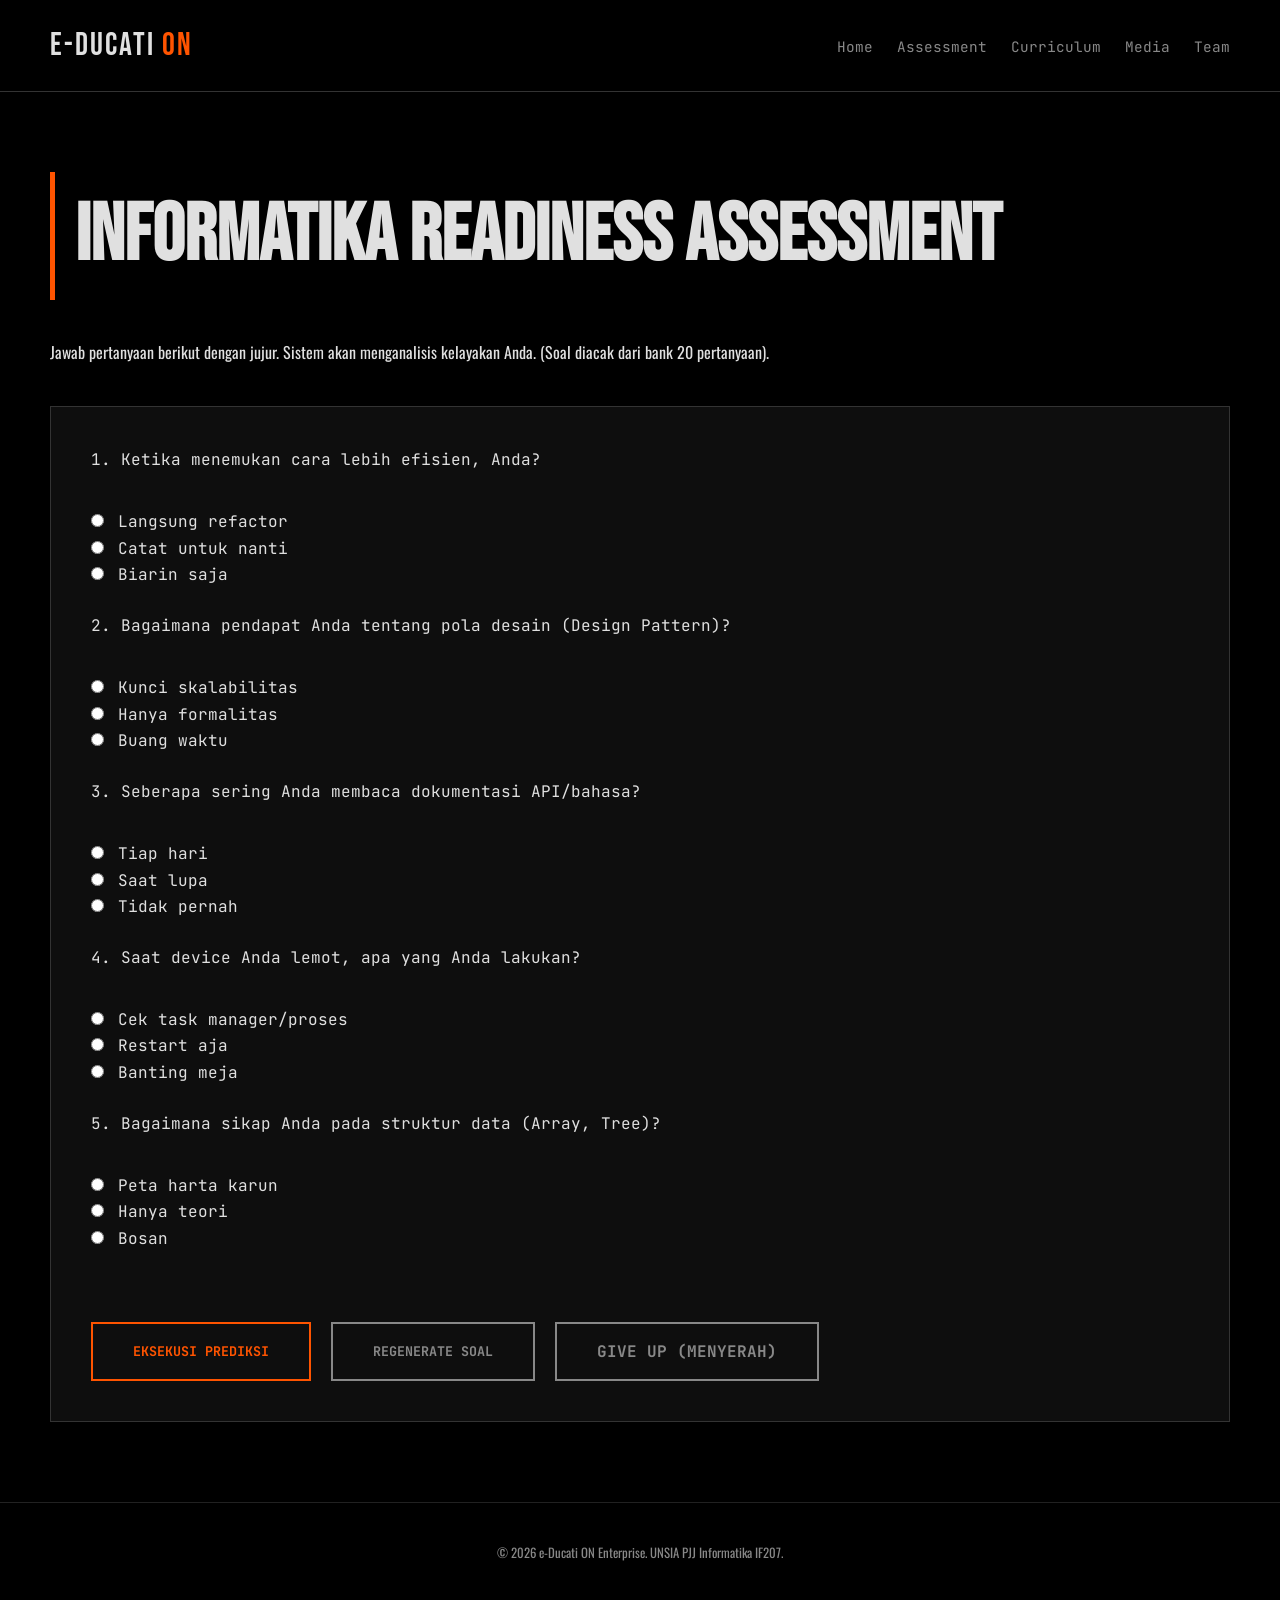
==== assessment.html @ bec22c96 "Initial Release: e-Ducati ON V1.0 Enterprise - UAS Pemrograman Web I" ====
<!DOCTYPE html>
<html lang="id">
<head>
    <meta charset="UTF-8">
    <meta name="viewport" content="width=device-width, initial-scale=1.0">
    <title>Assessment - e-Ducati ON</title>
    <link rel="stylesheet" href="assets/css/style.css">
</head>
<body>

    <nav class="navbar">
        <div class="logo">e-Ducati <span>ON</span></div>
        <div class="nav-links">
            <a href="index.html">Home</a>
            <a href="assessment.html">Assessment</a>
            <a href="curriculum.html">Curriculum</a>
            <a href="media.html">Media</a>
            <a href="contributor.html">Team</a>
        </div>
    </nav>

    <section class="container reveal">
        <h2 class="section-title">Informatika Readiness Assessment</h2>
        <p>Jawab pertanyaan berikut dengan jujur. Sistem akan menganalisis kelayakan Anda. (Soal diacak dari bank 20 pertanyaan).</p>

        <div class="cockpit-panel" style="margin-top: 40px;">
            <form id="assessmentForm">
                <div id="questionContainer">
                    <!-- Soal acak dirender oleh app.js -->
                </div>

                <div class="btn-group">
                    <button type="submit" class="btn-primary">Eksekusi Prediksi</button>
                    <button type="button" id="regenerateBtn" class="btn-secondary">Regenerate Soal</button>
                    <a href="index.html" class="btn-secondary">Give Up (Menyerah)</a>
                </div>
            </form>

            <div id="resultBox" class="result-box">
                <h3 id="resultCategory" style="font-family: var(--font-display); font-size: 4rem; color: var(--accent-orange);"></h3>
                <h1 id="resultPercentage" style="font-family: var(--font-mono); font-size: 3rem;"></h1>
                <p id="resultMessage" style="margin-top: 20px;"></p>
            </div>
        </div>
    </section>

    <footer>
        <p>&copy; <span id="currentYear">2026</span> e-Ducati ON Enterprise. UNSIA PJJ Informatika IF207.</p>
    </footer>

    <script src="assets/js/data.js"></script>
    <script src="assets/js/app.js"></script>
</body>
</html>
---- assets/css/style.css ----
/* ===== E-DUCATI ON V1.0 ENTERPRISE - STYLE.CSS (FULL) ===== */
@import url('https://fonts.googleapis.com/css2?family=Bebas+Neue&family=Oswald:wght@300;400;600;700&family=JetBrains+Mono:wght@400;700&display=swap');

:root {
    --bg-primary: #000000;
    --bg-secondary: #121212;
    --accent-orange: #FF5400;
    --text-silver: #E0E0E0;
    --text-muted: #888888;
    --font-display: 'Bebas Neue', sans-serif;
    --font-body: 'Oswald', sans-serif;
    --font-mono: 'JetBrains Mono', monospace;
}

* { margin: 0; padding: 0; box-sizing: border-box; }

body {
    background-color: var(--bg-primary);
    color: var(--text-silver);
    font-family: var(--font-body);
    line-height: 1.6;
    overflow-x: hidden;
}

/* NAVIGATION */
.navbar {
    display: flex;
    justify-content: space-between;
    align-items: center;
    padding: 20px 50px;
    background: rgba(0,0,0,0.9);
    position: sticky;
    top: 0;
    width: 100%;
    z-index: 1000;
    border-bottom: 1px solid #333;
    backdrop-filter: blur(10px);
}
.logo {
    font-family: var(--font-display);
    font-size: 2rem;
    letter-spacing: 2px;
    color: var(--text-silver);
}
.logo span { color: var(--accent-orange); }
.nav-links a {
    color: var(--text-muted);
    text-decoration: none;
    margin-left: 20px;
    font-family: var(--font-mono);
    font-size: 0.9rem;
    transition: color 0.3s;
}
.nav-links a:hover { color: var(--accent-orange); }

/* HERO CINEMATIC */
.hero {
    min-height: 100vh;
    display: flex;
    flex-direction: column;
    justify-content: center;
    padding: 80px 50px;
    position: relative;
    overflow: hidden;
}
.hero-slider {
    position: absolute;
    top: 0; left: 0;
    width: 100%; height: 100%;
    z-index: -1;
}
.slide {
    position: absolute;
    top: 0; left: 0;
    width: 100%; height: 100%;
    background-size: cover;
    background-position: center;
    filter: grayscale(100%) contrast(150%) brightness(40%);
    opacity: 0;
    transition: opacity 2s ease-in-out;
}
.slide.active { opacity: 1; }

.hero-content {
    max-width: 800px;
    z-index: 2;
}
.hero h1 {
    font-family: var(--font-display);
    font-size: 14vw;
    line-height: 0.8;
    color: var(--text-silver);
    text-transform: uppercase;
}
.hero h1 .highlight { color: var(--accent-orange); }
.hero p {
    margin-top: 20px;
    font-size: 1.2rem;
    max-width: 600px;
    color: var(--text-muted);
}
.brand-attitude {
    margin-top: 20px;
    font-size: 0.9rem;
    color: var(--text-silver);
    max-width: 500px;
    border-left: 2px solid var(--accent-orange);
    padding-left: 15px;
}
.hero-stats {
    margin-top: 40px;
    text-align: left;
    font-family: var(--font-mono);
    color: var(--accent-orange);
    border-top: 1px solid #333;
    padding-top: 20px;
    display: inline-block;
}
.hero-stats .stat-num {
    font-family: var(--font-display);
    font-size: 4rem;
    line-height: 1;
}

/* BUTTONS */
.btn-primary, .btn-secondary {
    display: inline-flex;
    align-items: center;
    justify-content: center;
    margin-top: 30px;
    padding: 15px 40px;
    background: transparent;
    text-decoration: none;
    font-family: var(--font-mono);
    font-weight: 700;
    text-transform: uppercase;
    cursor: pointer;
    transition: all 0.3s cubic-bezier(0.25, 0.8, 0.25, 1);
    border: 2px solid;
    position: relative;
}
.btn-primary {
    border-color: var(--accent-orange);
    color: var(--accent-orange);
}
.btn-primary:hover {
    background: var(--accent-orange);
    color: var(--bg-primary);
    transform: translateY(-4px);
    box-shadow: 0 10px 20px rgba(255, 84, 0, 0.2);
}
.btn-secondary {
    border-color: var(--text-muted);
    color: var(--text-muted);
}
.btn-secondary:hover {
    border-color: #ff4444;
    color: #ff4444;
    transform: translateY(-4px);
    box-shadow: 0 10px 20px rgba(255, 68, 68, 0.2);
}
.btn-secondary:disabled { 
    opacity: 0.3; 
    cursor: not-allowed; 
    border-color: #333; 
    color: #333;
    transform: none;
    box-shadow: none;
}
.btn-group { 
    display: flex; 
    gap: 20px; 
    margin-top: 40px; 
    flex-wrap: wrap;
}

/* CONTAINER & REVEAL */
.container {
    padding: 80px 50px;
    max-width: 1400px;
    margin: 0 auto;
}
.section-title {
    font-family: var(--font-display);
    font-size: 5rem;
    margin-bottom: 40px;
    text-transform: uppercase;
    border-left: 5px solid var(--accent-orange);
    padding-left: 20px;
}
.reveal {
    opacity: 0;
    transform: translateY(40px);
    transition: all 0.8s ease-out;
}
.reveal.active {
    opacity: 1;
    transform: translateY(0);
}

/* VISION & MISSION (Img & Ul Layout) */
.vision-grid {
    display: grid;
    grid-template-columns: 1fr 1fr;
    gap: 60px;
    align-items: center;
    margin-top: 40px;
}
.vision-img {
    width: 100%;
    height: auto;
    border: 1px solid #333;
    filter: grayscale(50%) contrast(120%);
    transition: filter 0.3s;
}
.vision-img:hover {
    filter: grayscale(0%) contrast(100%);
    border-color: var(--accent-orange);
}
.directives-list {
    list-style: none;
}
.directives-list li {
    font-family: var(--font-mono);
    margin-bottom: 20px;
    padding-left: 20px;
    position: relative;
    color: var(--text-silver);
}
.directives-list li::before {
    content: ">>";
    color: var(--accent-orange);
    position: absolute;
    left: 0;
    font-weight: bold;
}

/* TABLE & MATRIX */
.table-wrapper { overflow-x: auto; border: 1px solid #333; margin-bottom: 20px; }
table {
    width: 100%;
    border-collapse: collapse;
    font-family: var(--font-mono);
}
th, td {
    padding: 15px;
    text-align: left;
    border-bottom: 1px solid #222;
}
th { background: var(--bg-secondary); color: var(--accent-orange); text-transform: uppercase; font-size: 0.9rem;}
tr:hover { background: rgba(255, 84, 0, 0.05); }

/* STATISTICS BAR */
.chart-container { margin-top: 40px; }
.bar-item { margin-bottom: 15px; }
.bar-label { display: flex; justify-content: space-between; font-family: var(--font-mono); margin-bottom: 5px; }
.bar-bg { width: 100%; height: 25px; background: #222; }
.bar-fill { height: 100%; background: var(--accent-orange); width: 0; transition: width 1.5s ease-in-out; }

/* FORMS, COCKPIT & PLANNER */
.cockpit-panel {
    background: rgba(18, 18, 18, 0.8);
    border: 1px solid #333;
    padding: 40px;
    backdrop-filter: blur(10px);
    box-shadow: 0 20px 50px rgba(0,0,0,0.5);
}
.form-group { margin-bottom: 25px; }
label { display: block; margin-bottom: 10px; font-family: var(--font-mono); color: var(--text-silver); }
input[type="text"], input[type="email"], input[type="number"], select, textarea {
    width: 100%;
    padding: 12px;
    background: var(--bg-secondary);
    border: 1px solid #333;
    color: var(--text-silver);
    font-family: var(--font-mono);
}
input[type="radio"], input[type="checkbox"] { accent-color: var(--accent-orange); }
.result-box {
    margin-top: 30px;
    padding: 30px;
    border: 2px solid var(--text-muted);
    text-align: center;
    display: none;
}
.result-box.active { display: block; border-color: var(--accent-orange); box-shadow: 0 0 20px rgba(255, 84, 0, 0.3); }

/* HUMANIST AESTHETICS SECTION */
.humanist-section {
    padding: 150px 50px;
    text-align: center;
    border-top: 1px solid #222;
    border-bottom: 1px solid #222;
}
.humanist-quote {
    font-size: 2rem;
    font-style: italic;
    color: var(--text-silver);
    max-width: 800px;
    margin: 0 auto 40px auto;
}
.humanist-author { color: var(--accent-orange); font-family: var(--font-mono); }

/* 3D FLIP CARDS */
.flip-grid {
    display: grid;
    grid-template-columns: repeat(auto-fit, minmax(250px, 1fr));
    gap: 30px;
    margin-top: 40px;
}
.flip-card {
    background: transparent;
    width: 100%;
    height: 300px;
    perspective: 1000px;
    cursor: pointer;
}
.flip-card-inner {
    position: relative;
    width: 100%;
    height: 100%;
    text-align: center;
    transition: transform 0.8s;
    transform-style: preserve-3d;
}
.flip-card:hover .flip-card-inner {
    transform: rotateY(180deg);
}
.flip-card-front, .flip-card-back {
    position: absolute;
    width: 100%;
    height: 100%;
    -webkit-backface-visibility: hidden;
    backface-visibility: hidden;
    border: 1px solid #333;
    display: flex;
    flex-direction: column;
    justify-content: center;
    align-items: center;
    padding: 20px;
}
.flip-card-front { background-color: var(--bg-secondary); }
.flip-card-back {
    background-color: #1a1a1a;
    transform: rotateY(180deg);
}
.flip-card-front h3 { color: var(--accent-orange); font-family: var(--font-display); font-size: 2rem; }
.flip-card-back p { color: var(--text-silver); font-family: var(--font-mono); font-size: 0.9rem; }

/* MEDIA HUB, COCKPIT & GALLERY */
.media-grid {
    display: grid;
    grid-template-columns: 1fr 1fr;
    gap: 30px;
}
.media-panel {
    background: rgba(18, 18, 18, 0.8);
    border: 1px solid #333;
    padding: 20px;
    backdrop-filter: blur(10px);
    box-shadow: 0 20px 50px rgba(0,0,0,0.5);
    transition: border-color 0.3s;
}
.media-panel:hover {
    border-color: var(--accent-orange);
}
.media-title {
    font-family: var(--font-display);
    font-size: 1.8rem;
    color: var(--text-silver);
    margin-bottom: 15px;
    display: flex;
    align-items: center;
    gap: 10px;
}
.media-title::before {
    content: "";
    display: inline-block;
    width: 10px;
    height: 10px;
    background: var(--accent-orange);
    border-radius: 50%;
    box-shadow: 0 0 10px var(--accent-orange);
    animation: pulse 2s infinite;
}
@keyframes pulse {
    0% { opacity: 1; }
    50% { opacity: 0.5; }
    100% { opacity: 1; }
}
video, audio { 
    width: 100%; 
    outline: none; 
    filter: contrast(1.1);
}

.gallery-grid {
    display: grid;
    grid-template-columns: repeat(auto-fit, minmax(200px, 1fr));
    gap: 15px;
    margin-top: 40px;
}
.gallery-item {
    position: relative;
    overflow: hidden;
    border: 1px solid #333;
    aspect-ratio: 1/1;
}
.gallery-item img {
    width: 100%;
    height: 100%;
    object-fit: cover;
    filter: grayscale(100%) contrast(120%);
    transition: all 0.5s ease;
}
.gallery-item:hover img {
    filter: grayscale(0%) contrast(100%);
    transform: scale(1.1);
}
.gallery-caption {
    position: absolute;
    bottom: 0;
    left: 0;
    width: 100%;
    background: rgba(0,0,0,0.8);
    color: var(--accent-orange);
    font-family: var(--font-mono);
    padding: 10px;
    font-size: 0.8rem;
    text-align: center;
    opacity: 0;
    transition: opacity 0.3s;
}
.gallery-item:hover .gallery-caption {
    opacity: 1;
}

/* FOOTER */
footer {
    text-align: center;
    padding: 40px;
    border-top: 1px solid #222;
    color: var(--text-muted);
    font-size: 0.8rem;
}
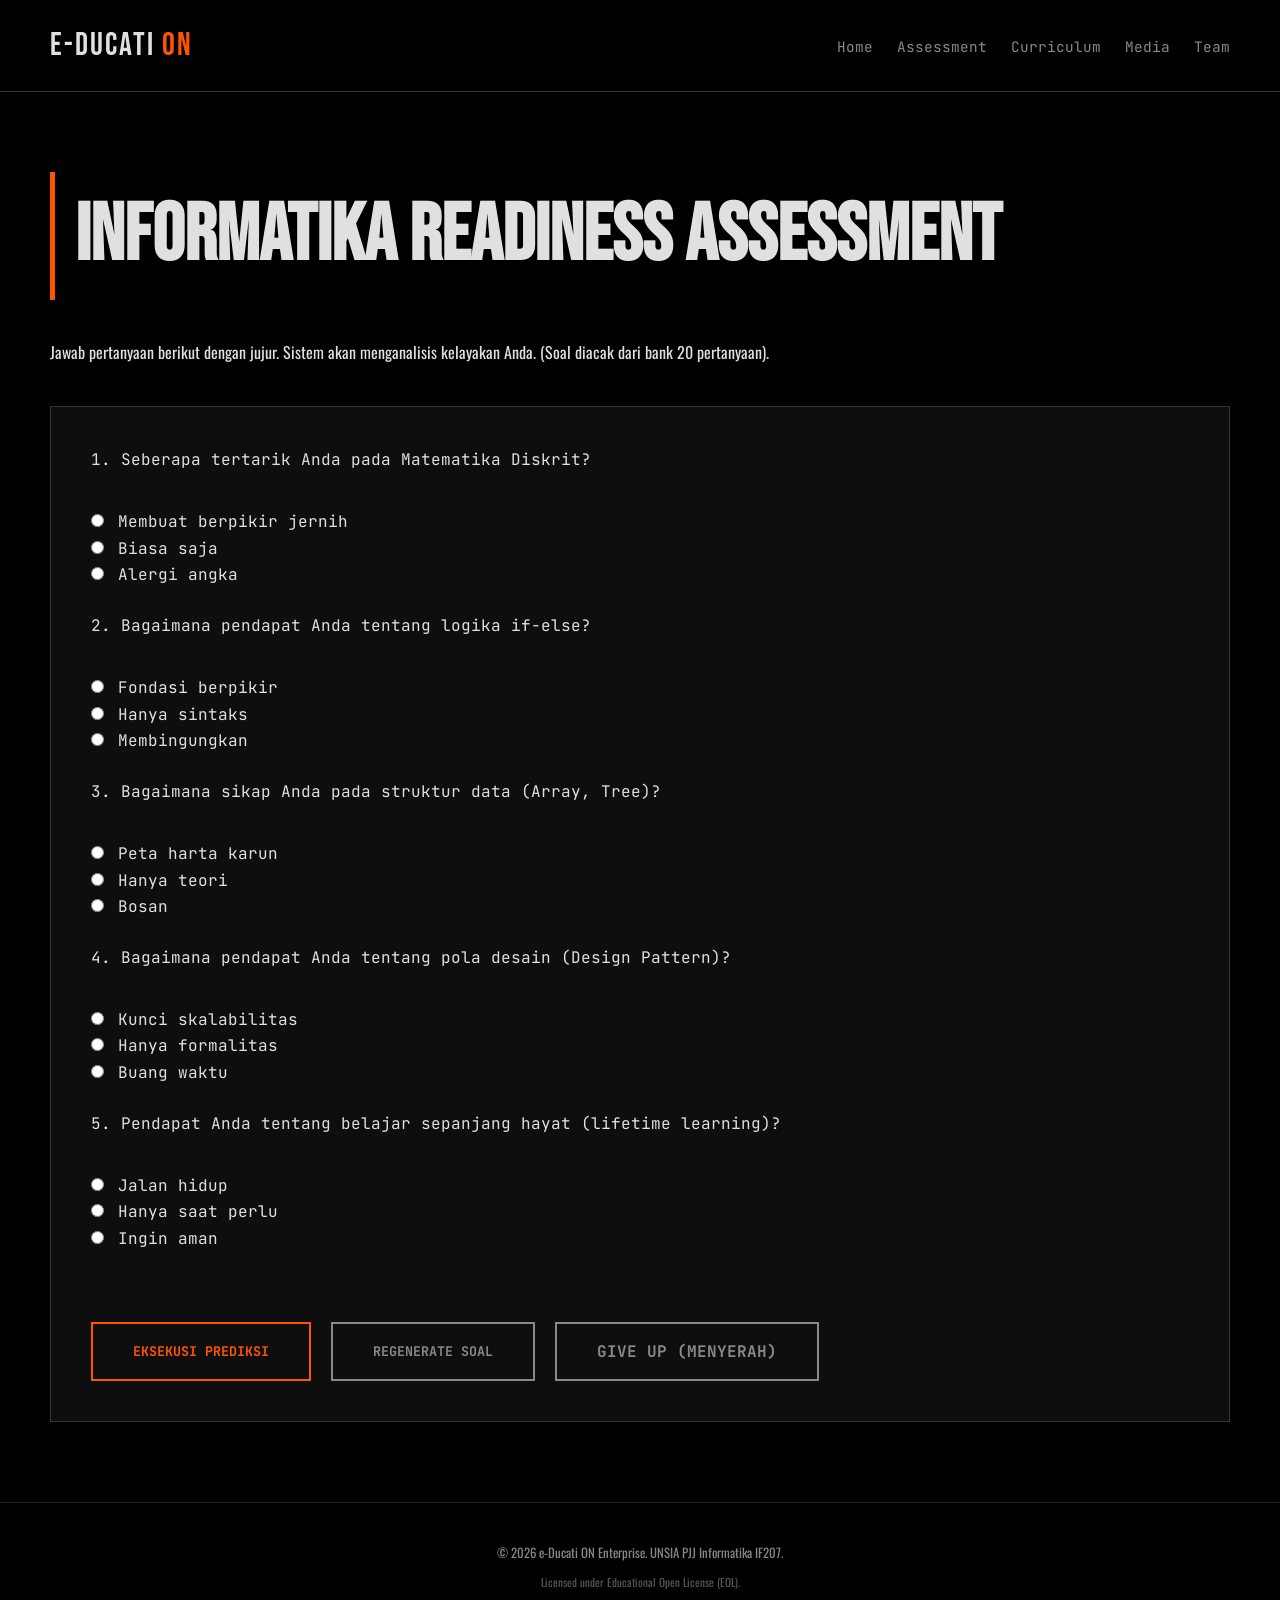
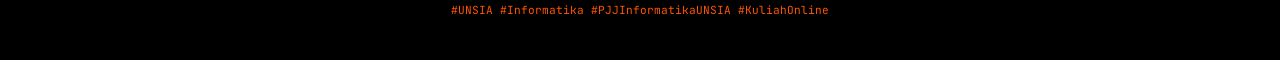
==== commit 094a670f: "Feat: Update Contributor UI to Vertical Flowchart & Integrate License/Hashtags in Footer" ====
--- a/assessment.html
+++ b/assessment.html
@@ -46,6 +46,8 @@
 
     <footer>
         <p>&copy; <span id="currentYear">2026</span> e-Ducati ON Enterprise. UNSIA PJJ Informatika IF207.</p>
+        <div class="footer-license">Licensed under Educational Open License (EOL).</div>
+        <div class="footer-hashtags">#UNSIA #Informatika #PJJInformatikaUNSIA #KuliahOnline</div>
     </footer>
 
     <script src="assets/js/data.js"></script>
--- a/assets/css/style.css
+++ b/assets/css/style.css
@@ -301,18 +301,113 @@
 }
 .humanist-author { color: var(--accent-orange); font-family: var(--font-mono); }
 
-/* 3D FLIP CARDS */
-.flip-grid {
-    display: grid;
-    grid-template-columns: repeat(auto-fit, minmax(250px, 1fr));
-    gap: 30px;
+/* VERTICAL FLOWCHART TREE (CONTRIBUTOR) */
+.tree-wrapper {
+    display: flex;
+    flex-direction: column;
+    align-items: center;
+    padding: 40px 20px;
     margin-top: 40px;
-}
+    position: relative;
+}
+
+/* Garis Vertikal Utama antar Node */
+.tree-node {
+    position: relative;
+    padding-bottom: 80px; /* Ruang untuk garis */
+    display: flex;
+    flex-direction: column;
+    align-items: center;
+}
+.tree-node:not(:last-child)::after {
+    content: '';
+    position: absolute;
+    bottom: 0;
+    left: 50%;
+    transform: translateX(-50%);
+    width: 2px;
+    height: 80px;
+    background: var(--accent-orange);
+    box-shadow: 0 0 8px rgba(255, 84, 0, 0.6);
+}
+
+/* Node Cabang Tim (Level 3) */
+.tree-children {
+    display: flex;
+    justify-content: center;
+    flex-wrap: wrap;
+    gap: 40px;
+    position: relative;
+    padding-top: 80px;
+    width: 100%;
+    max-width: 1200px;
+}
+/* Garis turun dari Lead Developer ke cabang bawah */
+.tree-children::before {
+    content: '';
+    position: absolute;
+    top: 0;
+    left: 50%;
+    transform: translateX(-50%);
+    width: 2px;
+    height: 80px;
+    background: var(--accent-orange);
+    box-shadow: 0 0 8px rgba(255, 84, 0, 0.6);
+}
+/* Garis Horizontal yang menghubungkan anggota Level 3 */
+.tree-children::after {
+    content: '';
+    position: absolute;
+    top: 80px;
+    left: 20%;
+    right: 20%;
+    height: 2px;
+    background: var(--accent-orange);
+    box-shadow: 0 0 8px rgba(255, 84, 0, 0.6);
+}
+
+.tree-child {
+    position: relative;
+    padding-top: 80px; /* Ruang untuk garis turun dari horizontal */
+    display: flex;
+    flex-direction: column;
+    align-items: center;
+}
+/* Garis Vertikal turun ke setiap kartu anggota */
+.tree-child::before {
+    content: '';
+    position: absolute;
+    top: 0;
+    left: 50%;
+    transform: translateX(-50%);
+    width: 2px;
+    height: 80px;
+    background: var(--accent-orange);
+    box-shadow: 0 0 8px rgba(255, 84, 0, 0.6);
+}
+/* Titik Node (Circle) di dasar garis */
+.tree-node:not(:last-child)::before, .tree-child::before {
+    /* Override format dot */
+}
+.tree-dot {
+    position: absolute;
+    bottom: -6px;
+    left: 50%;
+    transform: translateX(-50%);
+    width: 10px;
+    height: 10px;
+    background: var(--accent-orange);
+    border-radius: 50%;
+    box-shadow: 0 0 10px var(--accent-orange);
+    z-index: 2;
+}
+
+/* 3D FLIP CARDS, PHOTOS & SOCIAL LINKS */
 .flip-card {
     background: transparent;
-    width: 100%;
-    height: 300px;
-    perspective: 1000px;
+    width: 260px;
+    height: 380px;
+    perspective: 1200px;
     cursor: pointer;
 }
 .flip-card-inner {
@@ -320,10 +415,10 @@
     width: 100%;
     height: 100%;
     text-align: center;
-    transition: transform 0.8s;
+    transition: transform 0.6s cubic-bezier(0.4, 0.2, 0.2, 1);
     transform-style: preserve-3d;
 }
-.flip-card:hover .flip-card-inner {
+.flip-card.flipped .flip-card-inner {
     transform: rotateY(180deg);
 }
 .flip-card-front, .flip-card-back {
@@ -338,14 +433,95 @@
     justify-content: center;
     align-items: center;
     padding: 20px;
+    box-shadow: 0 10px 30px rgba(0,0,0,0.5);
 }
 .flip-card-front { background-color: var(--bg-secondary); }
 .flip-card-back {
     background-color: #1a1a1a;
     transform: rotateY(180deg);
 }
-.flip-card-front h3 { color: var(--accent-orange); font-family: var(--font-display); font-size: 2rem; }
-.flip-card-back p { color: var(--text-silver); font-family: var(--font-mono); font-size: 0.9rem; }
+
+/* Foto Sisi Depan (Dominan) */
+.profile-img-front {
+    width: 180px;
+    height: 180px;
+    border-radius: 50%;
+    object-fit: cover;
+    border: 3px solid var(--accent-orange);
+    margin-bottom: 15px;
+    filter: grayscale(100%);
+    transition: filter 0.4s ease-in-out, box-shadow 0.4s ease-in-out;
+}
+.flip-card:hover .profile-img-front {
+    filter: grayscale(0%);
+    box-shadow: 0 0 25px rgba(255, 84, 0, 0.8);
+}
+.avatar-placeholder-front {
+    width: 180px;
+    height: 180px;
+    border-radius: 50%;
+    background: #222;
+    display: flex;
+    align-items: center;
+    justify-content: center;
+    margin-bottom: 15px;
+    border: 3px solid #444;
+    transition: box-shadow 0.4s ease-in-out, border-color 0.4s ease-in-out;
+}
+.flip-card:hover .avatar-placeholder-front {
+    border-color: var(--accent-orange);
+    box-shadow: 0 0 25px rgba(255, 84, 0, 0.8);
+}
+.avatar-placeholder-front i {
+    font-size: 5rem;
+    color: var(--text-muted);
+}
+
+/* Foto Sisi Belakang (Kecil, di atas data) */
+.profile-img-back {
+    width: 80px;
+    height: 80px;
+    border-radius: 50%;
+    object-fit: cover;
+    border: 2px solid var(--accent-orange);
+    margin-bottom: 15px;
+    box-shadow: 0 0 15px rgba(255, 84, 0, 0.5);
+}
+.avatar-placeholder-back {
+    width: 80px;
+    height: 80px;
+    border-radius: 50%;
+    background: #222;
+    display: flex;
+    align-items: center;
+    justify-content: center;
+    margin-bottom: 15px;
+    border: 2px solid var(--accent-orange);
+}
+.avatar-placeholder-back i {
+    font-size: 2.5rem;
+    color: var(--text-muted);
+}
+
+/* Teks Sisi Belakang */
+.flip-card-back h3 { color: var(--accent-orange); font-family: var(--font-display); font-size: 1.4rem; margin-bottom: 5px; }
+.flip-card-back p { color: var(--text-silver); font-family: var(--font-mono); font-size: 0.8rem; }
+
+.social-links {
+    display: flex;
+    gap: 12px;
+    margin-top: 15px;
+    justify-content: center;
+}
+.social-links a {
+    color: var(--text-silver);
+    font-size: 1.2rem;
+    transition: color 0.3s, transform 0.3s;
+}
+.social-links a:hover {
+    color: var(--accent-orange);
+    transform: translateY(-3px);
+}
 
 /* MEDIA HUB, COCKPIT & GALLERY */
 .media-grid {
@@ -442,4 +618,15 @@
     border-top: 1px solid #222;
     color: var(--text-muted);
     font-size: 0.8rem;
+}
+footer .footer-license {
+    margin-top: 10px;
+    color: #555;
+    font-size: 0.7rem;
+}
+footer .footer-hashtags {
+    margin-top: 10px;
+    color: var(--accent-orange);
+    font-family: var(--font-mono);
+    font-size: 0.7rem;
 }
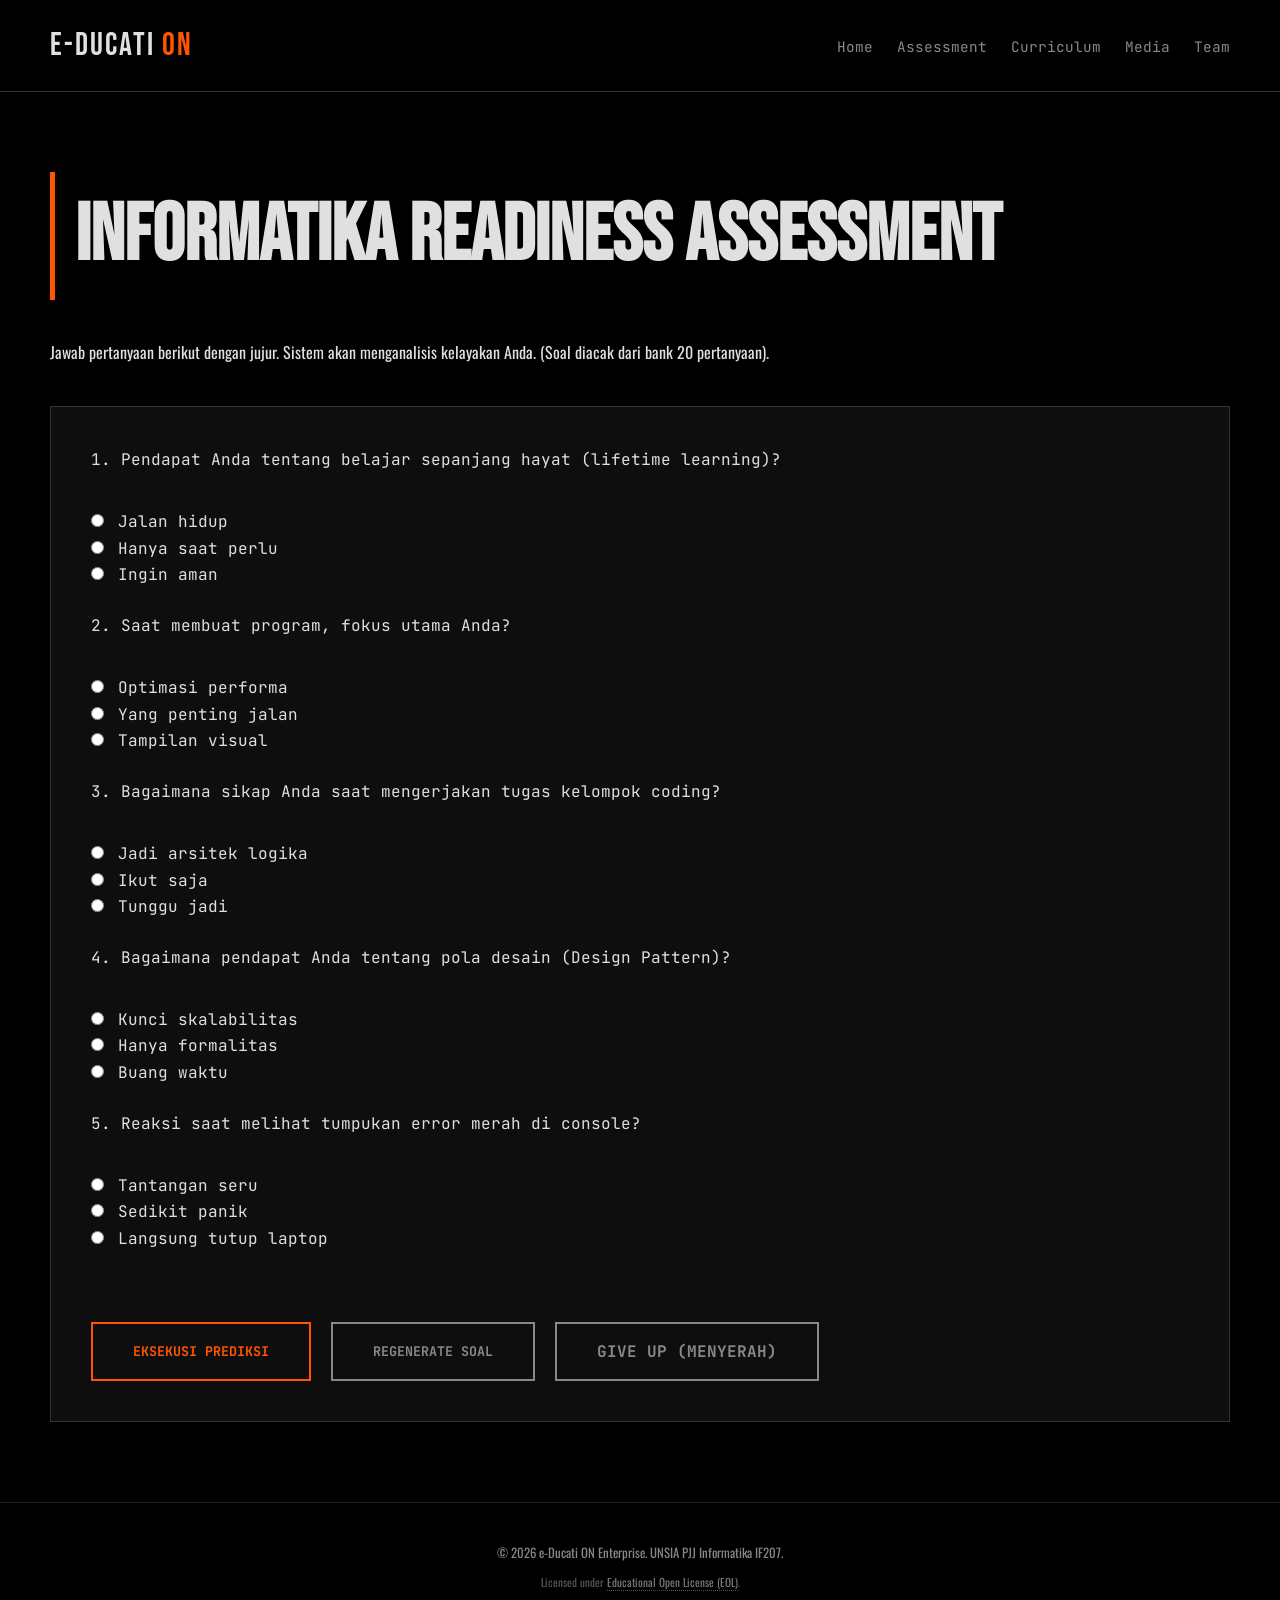
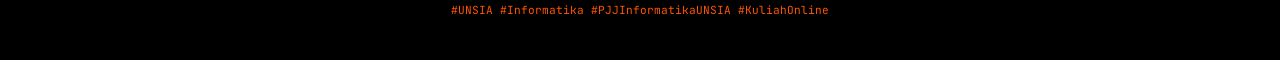
==== commit eefb4b62: "Feat: Add license.html page & Make footer license link clickable" ====
--- a/assessment.html
+++ b/assessment.html
@@ -46,7 +46,7 @@
 
     <footer>
         <p>&copy; <span id="currentYear">2026</span> e-Ducati ON Enterprise. UNSIA PJJ Informatika IF207.</p>
-        <div class="footer-license">Licensed under Educational Open License (EOL).</div>
+        <div class="footer-license">Licensed under <a href="license.html">Educational Open License (EOL)</a>.</div>
         <div class="footer-hashtags">#UNSIA #Informatika #PJJInformatikaUNSIA #KuliahOnline</div>
     </footer>
 
--- a/assets/css/style.css
+++ b/assets/css/style.css
@@ -154,10 +154,10 @@
     color: var(--text-muted);
 }
 .btn-secondary:hover {
-    border-color: #ff4444;
-    color: #ff4444;
+    border-color: var(--accent-orange);
+    color: var(--accent-orange);
     transform: translateY(-4px);
-    box-shadow: 0 10px 20px rgba(255, 68, 68, 0.2);
+    box-shadow: 0 10px 20px rgba(255, 84, 0, 0.1);
 }
 .btn-secondary:disabled { 
     opacity: 0.3; 
@@ -310,11 +310,9 @@
     margin-top: 40px;
     position: relative;
 }
-
-/* Garis Vertikal Utama antar Node */
 .tree-node {
     position: relative;
-    padding-bottom: 80px; /* Ruang untuk garis */
+    padding-bottom: 80px;
     display: flex;
     flex-direction: column;
     align-items: center;
@@ -330,8 +328,6 @@
     background: var(--accent-orange);
     box-shadow: 0 0 8px rgba(255, 84, 0, 0.6);
 }
-
-/* Node Cabang Tim (Level 3) */
 .tree-children {
     display: flex;
     justify-content: center;
@@ -342,7 +338,6 @@
     width: 100%;
     max-width: 1200px;
 }
-/* Garis turun dari Lead Developer ke cabang bawah */
 .tree-children::before {
     content: '';
     position: absolute;
@@ -354,7 +349,6 @@
     background: var(--accent-orange);
     box-shadow: 0 0 8px rgba(255, 84, 0, 0.6);
 }
-/* Garis Horizontal yang menghubungkan anggota Level 3 */
 .tree-children::after {
     content: '';
     position: absolute;
@@ -365,15 +359,13 @@
     background: var(--accent-orange);
     box-shadow: 0 0 8px rgba(255, 84, 0, 0.6);
 }
-
 .tree-child {
     position: relative;
-    padding-top: 80px; /* Ruang untuk garis turun dari horizontal */
+    padding-top: 80px;
     display: flex;
     flex-direction: column;
     align-items: center;
 }
-/* Garis Vertikal turun ke setiap kartu anggota */
 .tree-child::before {
     content: '';
     position: absolute;
@@ -384,10 +376,6 @@
     height: 80px;
     background: var(--accent-orange);
     box-shadow: 0 0 8px rgba(255, 84, 0, 0.6);
-}
-/* Titik Node (Circle) di dasar garis */
-.tree-node:not(:last-child)::before, .tree-child::before {
-    /* Override format dot */
 }
 .tree-dot {
     position: absolute;
@@ -440,8 +428,6 @@
     background-color: #1a1a1a;
     transform: rotateY(180deg);
 }
-
-/* Foto Sisi Depan (Dominan) */
 .profile-img-front {
     width: 180px;
     height: 180px;
@@ -476,8 +462,6 @@
     font-size: 5rem;
     color: var(--text-muted);
 }
-
-/* Foto Sisi Belakang (Kecil, di atas data) */
 .profile-img-back {
     width: 80px;
     height: 80px;
@@ -502,11 +486,8 @@
     font-size: 2.5rem;
     color: var(--text-muted);
 }
-
-/* Teks Sisi Belakang */
 .flip-card-back h3 { color: var(--accent-orange); font-family: var(--font-display); font-size: 1.4rem; margin-bottom: 5px; }
 .flip-card-back p { color: var(--text-silver); font-family: var(--font-mono); font-size: 0.8rem; }
-
 .social-links {
     display: flex;
     gap: 12px;
@@ -569,7 +550,6 @@
     outline: none; 
     filter: contrast(1.1);
 }
-
 .gallery-grid {
     display: grid;
     grid-template-columns: repeat(auto-fit, minmax(200px, 1fr));
@@ -624,6 +604,17 @@
     color: #555;
     font-size: 0.7rem;
 }
+/* Styling Tautan Lisensi */
+footer .footer-license a {
+    color: #777;
+    text-decoration: none;
+    border-bottom: 1px dotted #555;
+    transition: color 0.3s, border-color 0.3s;
+}
+footer .footer-license a:hover {
+    color: var(--accent-orange);
+    border-bottom: 1px solid var(--accent-orange);
+}
 footer .footer-hashtags {
     margin-top: 10px;
     color: var(--accent-orange);
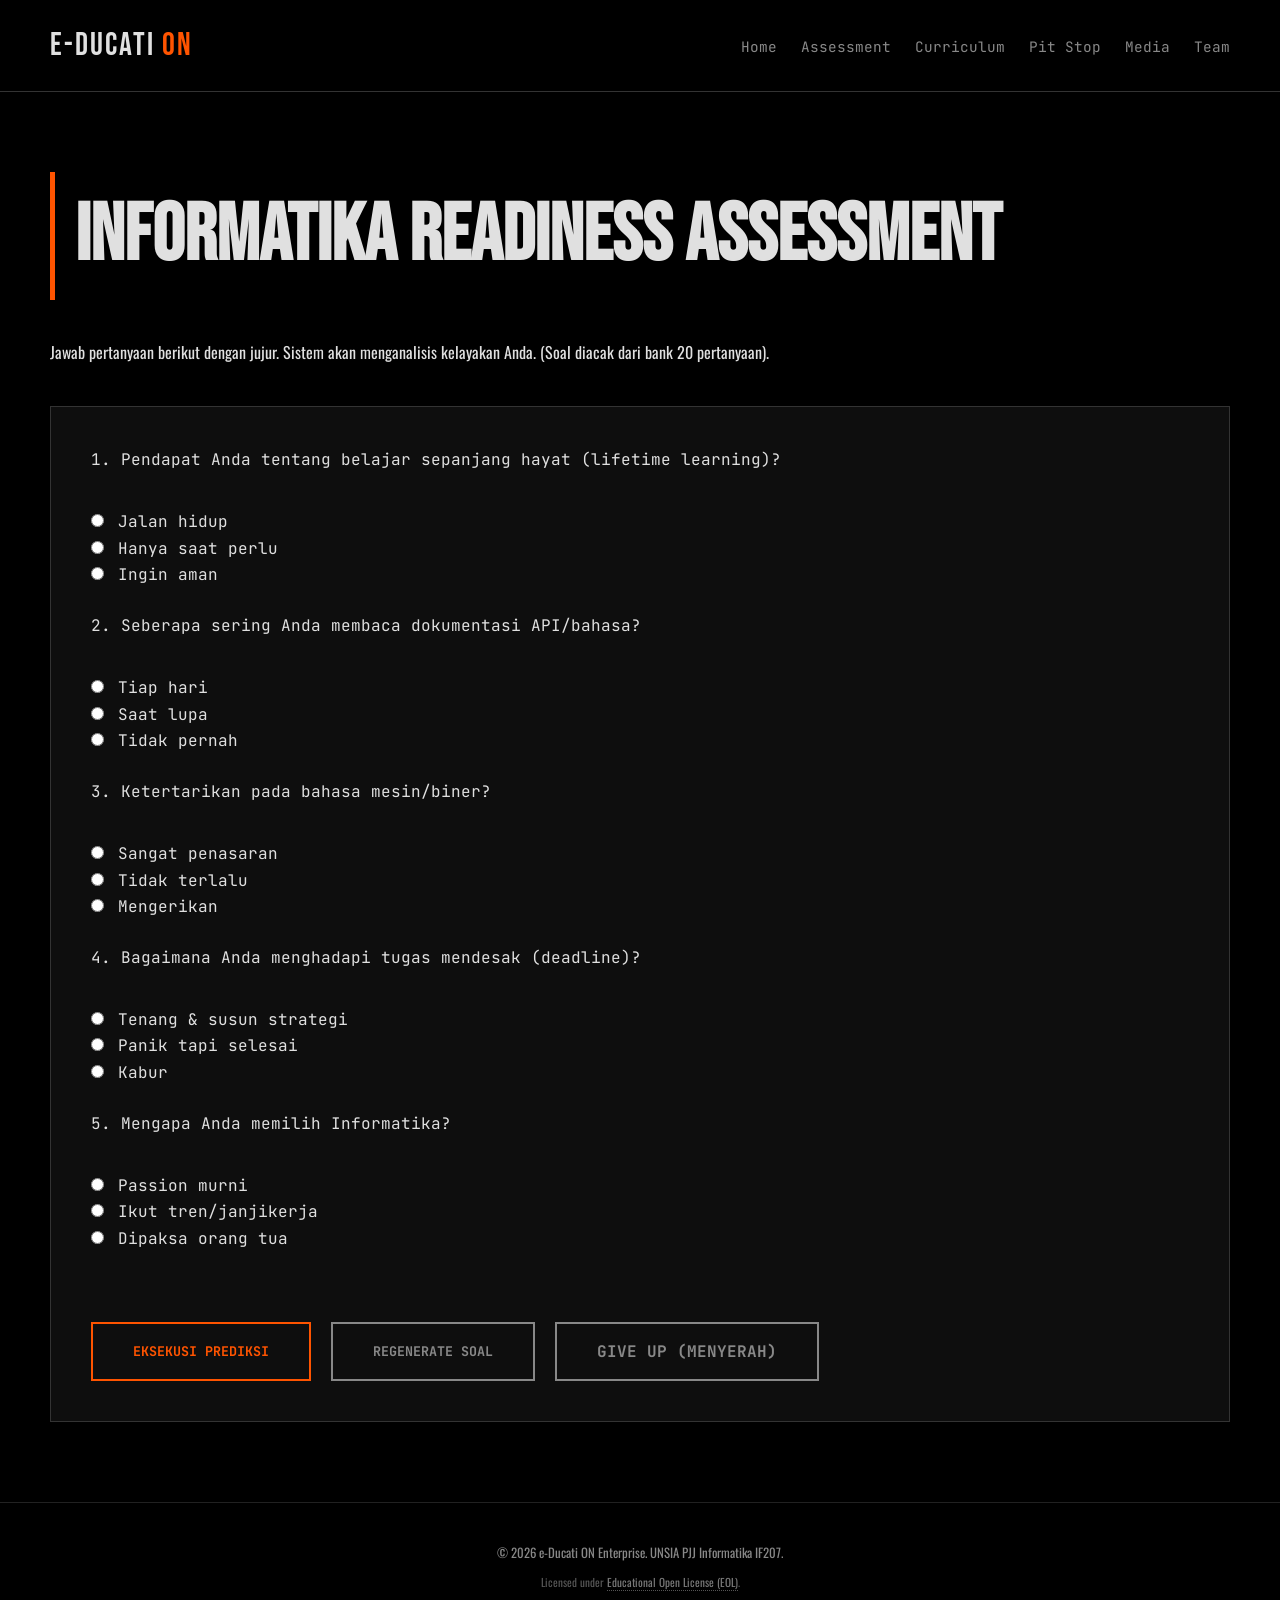
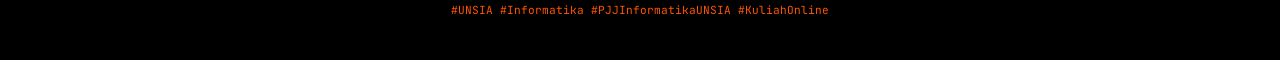
==== commit 50708c96: "Feat: Add The Pit Stop Debug Terminal & Update Global Navbars" ====
--- a/assessment.html
+++ b/assessment.html
@@ -14,6 +14,7 @@
             <a href="index.html">Home</a>
             <a href="assessment.html">Assessment</a>
             <a href="curriculum.html">Curriculum</a>
+            <a href="pitstop.html">Pit Stop</a>
             <a href="media.html">Media</a>
             <a href="contributor.html">Team</a>
         </div>
--- a/assets/css/style.css
+++ b/assets/css/style.css
@@ -107,6 +107,22 @@
     border-left: 2px solid var(--accent-orange);
     padding-left: 15px;
 }
+.brand-attitude b {
+    color: var(--text-silver);
+    font-weight: 700;
+}
+.brand-attitude i {
+    color: var(--text-muted);
+    font-style: italic;
+}
+.brand-attitude u {
+    text-decoration: underline;
+    text-decoration-color: var(--accent-orange);
+    text-underline-offset: 3px;
+    text-decoration-thickness: 2px;
+    color: var(--accent-orange);
+    font-weight: bold;
+}
 .hero-stats {
     margin-top: 40px;
     text-align: left;
@@ -301,7 +317,7 @@
 }
 .humanist-author { color: var(--accent-orange); font-family: var(--font-mono); }
 
-/* VERTICAL FLOWCHART TREE (CONTRIBUTOR) */
+/* VERTICAL FLOWCHART TREE (CONTRIBUTOR) - 2 LEVEL */
 .tree-wrapper {
     display: flex;
     flex-direction: column;
@@ -312,15 +328,15 @@
 }
 .tree-node {
     position: relative;
-    padding-bottom: 80px;
+    margin-bottom: 80px;
     display: flex;
     flex-direction: column;
     align-items: center;
 }
-.tree-node:not(:last-child)::after {
+.tree-node::after {
     content: '';
     position: absolute;
-    bottom: 0;
+    top: 100%;
     left: 50%;
     transform: translateX(-50%);
     width: 2px;
@@ -332,16 +348,32 @@
     display: flex;
     justify-content: center;
     flex-wrap: wrap;
-    gap: 40px;
+    gap: 30px;
     position: relative;
     padding-top: 80px;
     width: 100%;
-    max-width: 1200px;
+    max-width: 1300px;
 }
 .tree-children::before {
     content: '';
     position: absolute;
     top: 0;
+    left: 10%;
+    right: 10%;
+    height: 2px;
+    background: var(--accent-orange);
+    box-shadow: 0 0 8px rgba(255, 84, 0, 0.6);
+}
+.tree-child {
+    position: relative;
+    display: flex;
+    flex-direction: column;
+    align-items: center;
+}
+.tree-child::before {
+    content: '';
+    position: absolute;
+    top: -80px;
     left: 50%;
     transform: translateX(-50%);
     width: 2px;
@@ -349,51 +381,11 @@
     background: var(--accent-orange);
     box-shadow: 0 0 8px rgba(255, 84, 0, 0.6);
 }
-.tree-children::after {
-    content: '';
-    position: absolute;
-    top: 80px;
-    left: 20%;
-    right: 20%;
-    height: 2px;
-    background: var(--accent-orange);
-    box-shadow: 0 0 8px rgba(255, 84, 0, 0.6);
-}
-.tree-child {
-    position: relative;
-    padding-top: 80px;
-    display: flex;
-    flex-direction: column;
-    align-items: center;
-}
-.tree-child::before {
-    content: '';
-    position: absolute;
-    top: 0;
-    left: 50%;
-    transform: translateX(-50%);
-    width: 2px;
-    height: 80px;
-    background: var(--accent-orange);
-    box-shadow: 0 0 8px rgba(255, 84, 0, 0.6);
-}
-.tree-dot {
-    position: absolute;
-    bottom: -6px;
-    left: 50%;
-    transform: translateX(-50%);
-    width: 10px;
-    height: 10px;
-    background: var(--accent-orange);
-    border-radius: 50%;
-    box-shadow: 0 0 10px var(--accent-orange);
-    z-index: 2;
-}
 
 /* 3D FLIP CARDS, PHOTOS & SOCIAL LINKS */
 .flip-card {
     background: transparent;
-    width: 260px;
+    width: 220px;
     height: 380px;
     perspective: 1200px;
     cursor: pointer;
@@ -429,8 +421,8 @@
     transform: rotateY(180deg);
 }
 .profile-img-front {
-    width: 180px;
-    height: 180px;
+    width: 140px;
+    height: 140px;
     border-radius: 50%;
     object-fit: cover;
     border: 3px solid var(--accent-orange);
@@ -443,8 +435,8 @@
     box-shadow: 0 0 25px rgba(255, 84, 0, 0.8);
 }
 .avatar-placeholder-front {
-    width: 180px;
-    height: 180px;
+    width: 140px;
+    height: 140px;
     border-radius: 50%;
     background: #222;
     display: flex;
@@ -459,12 +451,12 @@
     box-shadow: 0 0 25px rgba(255, 84, 0, 0.8);
 }
 .avatar-placeholder-front i {
-    font-size: 5rem;
+    font-size: 4rem;
     color: var(--text-muted);
 }
 .profile-img-back {
-    width: 80px;
-    height: 80px;
+    width: 70px;
+    height: 70px;
     border-radius: 50%;
     object-fit: cover;
     border: 2px solid var(--accent-orange);
@@ -472,8 +464,8 @@
     box-shadow: 0 0 15px rgba(255, 84, 0, 0.5);
 }
 .avatar-placeholder-back {
-    width: 80px;
-    height: 80px;
+    width: 70px;
+    height: 70px;
     border-radius: 50%;
     background: #222;
     display: flex;
@@ -483,20 +475,20 @@
     border: 2px solid var(--accent-orange);
 }
 .avatar-placeholder-back i {
-    font-size: 2.5rem;
+    font-size: 2rem;
     color: var(--text-muted);
 }
-.flip-card-back h3 { color: var(--accent-orange); font-family: var(--font-display); font-size: 1.4rem; margin-bottom: 5px; }
-.flip-card-back p { color: var(--text-silver); font-family: var(--font-mono); font-size: 0.8rem; }
+.flip-card-back h3 { color: var(--accent-orange); font-family: var(--font-display); font-size: 1.2rem; margin-bottom: 5px; }
+.flip-card-back p { color: var(--text-silver); font-family: var(--font-mono); font-size: 0.7rem; }
 .social-links {
     display: flex;
-    gap: 12px;
+    gap: 10px;
     margin-top: 15px;
     justify-content: center;
 }
 .social-links a {
     color: var(--text-silver);
-    font-size: 1.2rem;
+    font-size: 1.1rem;
     transition: color 0.3s, transform 0.3s;
 }
 .social-links a:hover {
@@ -591,6 +583,110 @@
     opacity: 1;
 }
 
+/* THE PIT STOP: DEBUG TERMINAL */
+.terminal-panel {
+    background: #0a0a0a;
+    border: 1px solid #333;
+    margin-top: 40px;
+    box-shadow: 0 20px 50px rgba(0,0,0,0.8);
+}
+.terminal-header {
+    background: #111;
+    padding: 10px 15px;
+    border-bottom: 1px solid #333;
+    display: flex;
+    align-items: center;
+    gap: 8px;
+}
+.terminal-header .dot {
+    width: 12px;
+    height: 12px;
+    border-radius: 50%;
+}
+.dot.red { background: #ff5555; }
+.dot.yellow { background: #ffcc00; }
+.dot.green { background: #00cc66; }
+.terminal-title {
+    margin-left: 15px;
+    font-family: var(--font-mono);
+    color: var(--text-muted);
+    font-size: 0.8rem;
+}
+.terminal-body {
+    padding: 30px;
+}
+.terminal-prompt {
+    font-family: var(--font-mono);
+    color: var(--accent-orange);
+    margin-bottom: 15px;
+    font-size: 0.9rem;
+}
+.code-box {
+    width: 100%;
+    height: 120px;
+    background: #000;
+    border: 1px solid #222;
+    border-left: 3px solid var(--accent-orange);
+    color: var(--text-silver);
+    font-family: var(--font-mono);
+    padding: 15px;
+    resize: none;
+    margin-bottom: 25px;
+    font-size: 0.9rem;
+    line-height: 1.6;
+}
+.terminal-options {
+    display: flex;
+    flex-direction: column;
+    gap: 15px;
+}
+.btn-terminal-opt {
+    background: #111;
+    border: 1px solid #333;
+    color: var(--text-silver);
+    font-family: var(--font-mono);
+    padding: 12px 20px;
+    text-align: left;
+    cursor: pointer;
+    transition: all 0.3s;
+}
+.btn-terminal-opt:hover {
+    border-color: var(--accent-orange);
+    color: var(--accent-orange);
+}
+.btn-terminal-opt.correct {
+    background: #003300;
+    border-color: #00cc66;
+    color: #00cc66;
+}
+.btn-terminal-opt.wrong {
+    background: #330000;
+    border-color: #ff4444;
+    color: #ff4444;
+}
+.terminal-feedback {
+    margin-top: 25px;
+    font-family: var(--font-mono);
+    font-size: 0.9rem;
+}
+.terminal-feedback .success { color: #00cc66; }
+.terminal-feedback .error { color: #ff4444; }
+.terminal-output {
+    text-align: center;
+    padding: 40px;
+}
+.terminal-output p {
+    font-family: var(--font-mono);
+    color: var(--text-silver);
+    margin-bottom: 10px;
+}
+.terminal-score {
+    font-family: var(--font-display);
+    font-size: 3rem;
+    color: var(--accent-orange);
+    margin: 20px 0;
+}
+
 /* FOOTER */
 footer {
     text-align: center;
@@ -604,7 +700,6 @@
     color: #555;
     font-size: 0.7rem;
 }
-/* Styling Tautan Lisensi */
 footer .footer-license a {
     color: #777;
     text-decoration: none;
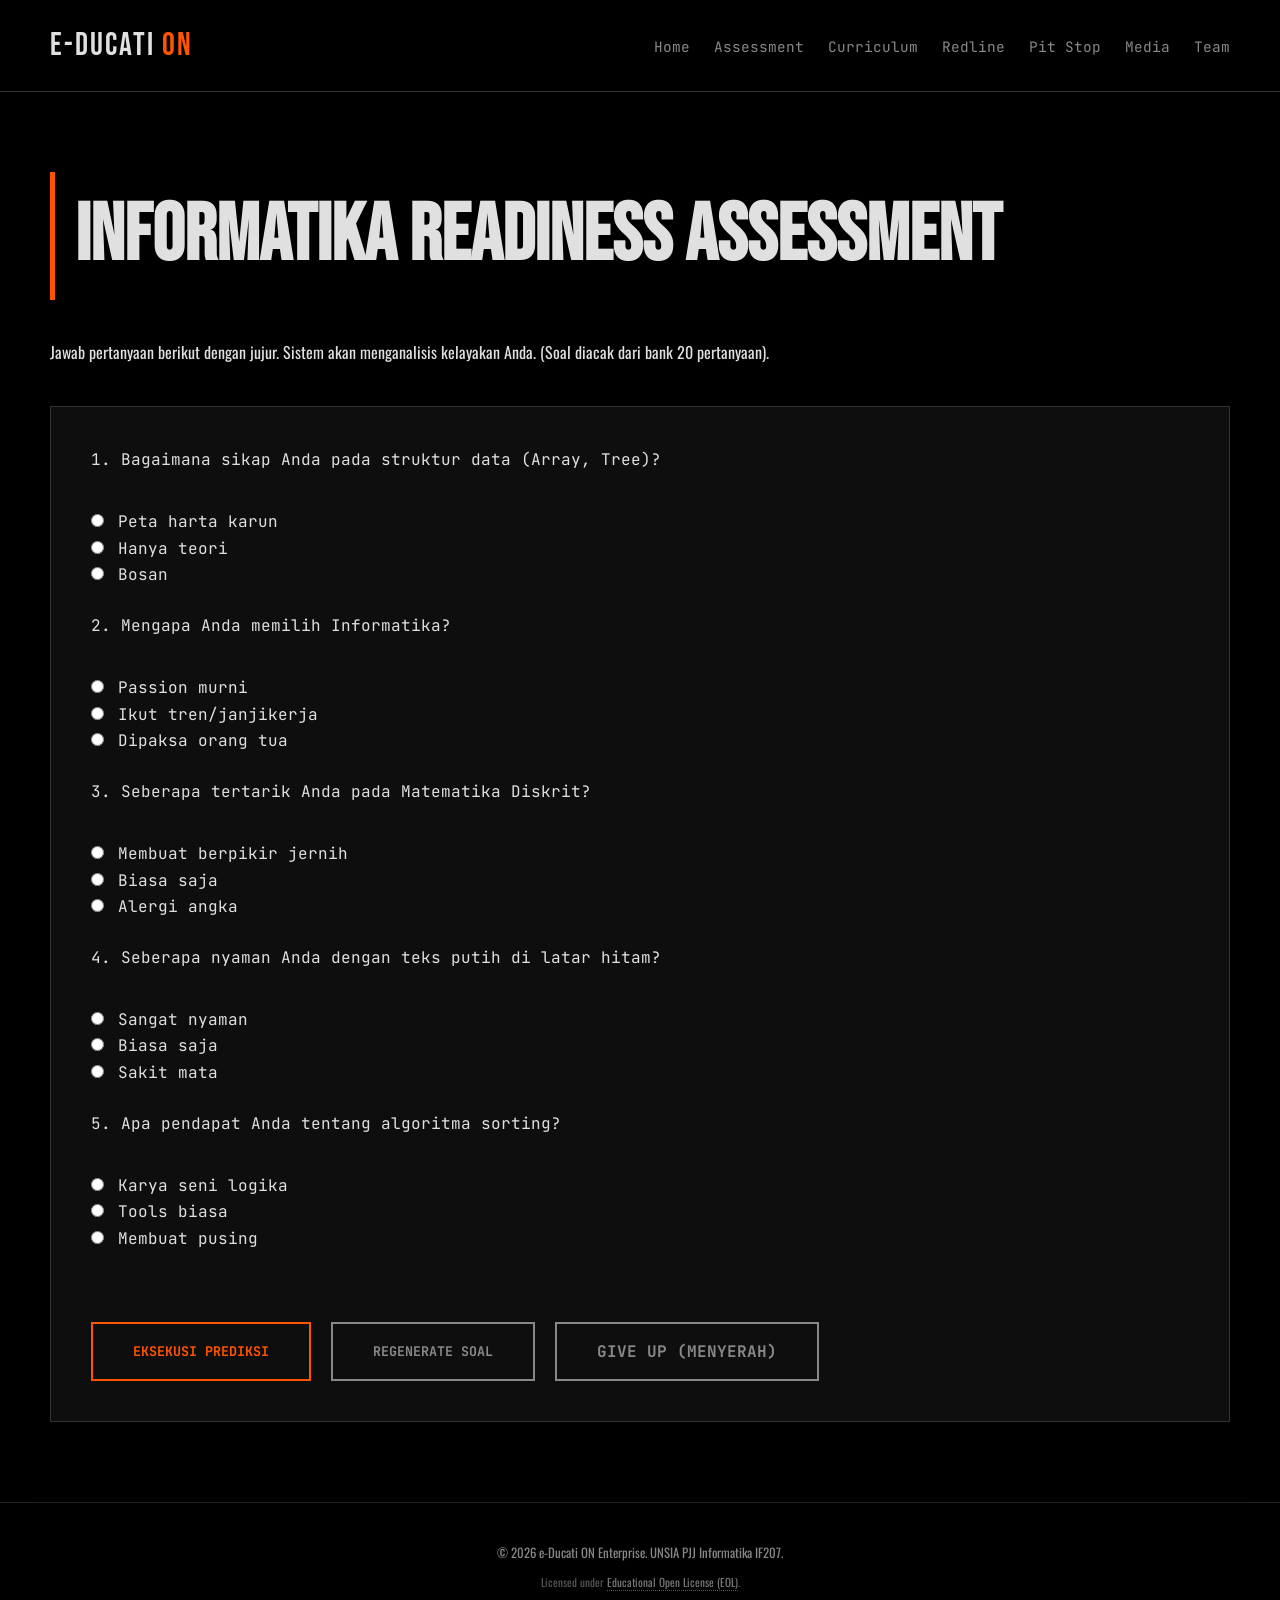
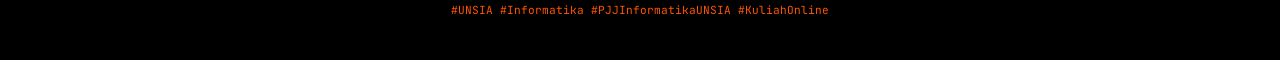
==== commit 59f16813: "Fix: Resolve Redline logic, Reorder Navbar priority, Fix License text overflow" ====
--- a/assessment.html
+++ b/assessment.html
@@ -7,36 +7,30 @@
     <link rel="stylesheet" href="assets/css/style.css">
 </head>
 <body>
-
     <nav class="navbar">
         <div class="logo">e-Ducati <span>ON</span></div>
         <div class="nav-links">
             <a href="index.html">Home</a>
             <a href="assessment.html">Assessment</a>
             <a href="curriculum.html">Curriculum</a>
+            <a href="redline.html">Redline</a>
             <a href="pitstop.html">Pit Stop</a>
             <a href="media.html">Media</a>
             <a href="contributor.html">Team</a>
         </div>
     </nav>
-
     <section class="container reveal">
         <h2 class="section-title">Informatika Readiness Assessment</h2>
         <p>Jawab pertanyaan berikut dengan jujur. Sistem akan menganalisis kelayakan Anda. (Soal diacak dari bank 20 pertanyaan).</p>
-
         <div class="cockpit-panel" style="margin-top: 40px;">
             <form id="assessmentForm">
-                <div id="questionContainer">
-                    <!-- Soal acak dirender oleh app.js -->
-                </div>
-
+                <div id="questionContainer"></div>
                 <div class="btn-group">
                     <button type="submit" class="btn-primary">Eksekusi Prediksi</button>
                     <button type="button" id="regenerateBtn" class="btn-secondary">Regenerate Soal</button>
                     <a href="index.html" class="btn-secondary">Give Up (Menyerah)</a>
                 </div>
             </form>
-
             <div id="resultBox" class="result-box">
                 <h3 id="resultCategory" style="font-family: var(--font-display); font-size: 4rem; color: var(--accent-orange);"></h3>
                 <h1 id="resultPercentage" style="font-family: var(--font-mono); font-size: 3rem;"></h1>
@@ -44,13 +38,11 @@
             </div>
         </div>
     </section>
-
     <footer>
         <p>&copy; <span id="currentYear">2026</span> e-Ducati ON Enterprise. UNSIA PJJ Informatika IF207.</p>
         <div class="footer-license">Licensed under <a href="license.html">Educational Open License (EOL)</a>.</div>
         <div class="footer-hashtags">#UNSIA #Informatika #PJJInformatikaUNSIA #KuliahOnline</div>
     </footer>
-
     <script src="assets/js/data.js"></script>
     <script src="assets/js/app.js"></script>
 </body>
--- a/assets/css/style.css
+++ b/assets/css/style.css
@@ -22,697 +22,233 @@
     overflow-x: hidden;
 }
 
-/* NAVIGATION */
+body.no-scroll { overflow: hidden; height: 100vh; }
+
+#preloader {
+    position: fixed; top: 0; left: 0; width: 100%; height: 100%;
+    background: #000; z-index: 9999;
+    display: flex; justify-content: center; align-items: center;
+    transition: opacity 0.8s ease-out, visibility 0.8s ease-out;
+}
+#preloader.hide { opacity: 0; visibility: hidden; }
+.preloader-content {
+    font-family: var(--font-mono); color: var(--text-silver);
+    font-size: 1.2rem; width: 80%; max-width: 600px;
+}
+.terminal-text { white-space: pre-wrap; word-break: break-all; }
+.cursor-blink {
+    display: inline-block; color: var(--accent-orange);
+    animation: blink 1s infinite; font-weight: bold;
+}
+@keyframes blink { 0%, 100% { opacity: 1; } 50% { opacity: 0; } }
+
 .navbar {
-    display: flex;
-    justify-content: space-between;
-    align-items: center;
-    padding: 20px 50px;
-    background: rgba(0,0,0,0.9);
-    position: sticky;
-    top: 0;
-    width: 100%;
-    z-index: 1000;
-    border-bottom: 1px solid #333;
-    backdrop-filter: blur(10px);
-}
-.logo {
-    font-family: var(--font-display);
-    font-size: 2rem;
-    letter-spacing: 2px;
-    color: var(--text-silver);
-}
+    display: flex; justify-content: space-between; align-items: center;
+    padding: 20px 50px; background: rgba(0,0,0,0.9);
+    position: sticky; top: 0; width: 100%; z-index: 1000;
+    border-bottom: 1px solid #333; backdrop-filter: blur(10px);
+}
+.logo { font-family: var(--font-display); font-size: 2rem; letter-spacing: 2px; color: var(--text-silver); }
 .logo span { color: var(--accent-orange); }
 .nav-links a {
-    color: var(--text-muted);
-    text-decoration: none;
-    margin-left: 20px;
-    font-family: var(--font-mono);
-    font-size: 0.9rem;
-    transition: color 0.3s;
+    color: var(--text-muted); text-decoration: none; margin-left: 20px;
+    font-family: var(--font-mono); font-size: 0.9rem; transition: color 0.3s;
 }
 .nav-links a:hover { color: var(--accent-orange); }
 
-/* HERO CINEMATIC */
 .hero {
-    min-height: 100vh;
-    display: flex;
-    flex-direction: column;
-    justify-content: center;
-    padding: 80px 50px;
-    position: relative;
-    overflow: hidden;
-}
-.hero-slider {
-    position: absolute;
-    top: 0; left: 0;
-    width: 100%; height: 100%;
-    z-index: -1;
-}
+    min-height: 100vh; display: flex; flex-direction: column;
+    justify-content: center; padding: 80px 50px;
+    position: relative; overflow: hidden;
+}
+.hero-slider { position: absolute; top: 0; left: 0; width: 100%; height: 100%; z-index: -1; }
 .slide {
-    position: absolute;
-    top: 0; left: 0;
-    width: 100%; height: 100%;
-    background-size: cover;
-    background-position: center;
+    position: absolute; top: 0; left: 0; width: 100%; height: 100%;
+    background-size: cover; background-position: center;
     filter: grayscale(100%) contrast(150%) brightness(40%);
-    opacity: 0;
-    transition: opacity 2s ease-in-out;
+    opacity: 0; transition: opacity 2s ease-in-out;
 }
 .slide.active { opacity: 1; }
 
-.hero-content {
-    max-width: 800px;
-    z-index: 2;
-}
+.hero-content { max-width: 800px; z-index: 2; }
 .hero h1 {
-    font-family: var(--font-display);
-    font-size: 14vw;
-    line-height: 0.8;
-    color: var(--text-silver);
-    text-transform: uppercase;
+    font-family: var(--font-display); font-size: 14vw; line-height: 0.8;
+    color: var(--text-silver); text-transform: uppercase;
 }
 .hero h1 .highlight { color: var(--accent-orange); }
-.hero p {
-    margin-top: 20px;
-    font-size: 1.2rem;
-    max-width: 600px;
-    color: var(--text-muted);
-}
+.hero p { margin-top: 20px; font-size: 1.2rem; max-width: 600px; color: var(--text-muted); }
 .brand-attitude {
-    margin-top: 20px;
-    font-size: 0.9rem;
-    color: var(--text-silver);
-    max-width: 500px;
-    border-left: 2px solid var(--accent-orange);
-    padding-left: 15px;
-}
-.brand-attitude b {
-    color: var(--text-silver);
-    font-weight: 700;
-}
-.brand-attitude i {
-    color: var(--text-muted);
-    font-style: italic;
-}
+    margin-top: 20px; font-size: 0.9rem; color: var(--text-silver);
+    max-width: 500px; border-left: 2px solid var(--accent-orange); padding-left: 15px;
+}
+.brand-attitude b { color: var(--text-silver); font-weight: 700; }
+.brand-attitude i { color: var(--text-muted); font-style: italic; }
 .brand-attitude u {
-    text-decoration: underline;
-    text-decoration-color: var(--accent-orange);
-    text-underline-offset: 3px;
-    text-decoration-thickness: 2px;
-    color: var(--accent-orange);
-    font-weight: bold;
+    text-decoration: underline; text-decoration-color: var(--accent-orange);
+    text-underline-offset: 3px; text-decoration-thickness: 2px;
+    color: var(--accent-orange); font-weight: bold;
 }
 .hero-stats {
-    margin-top: 40px;
-    text-align: left;
-    font-family: var(--font-mono);
-    color: var(--accent-orange);
-    border-top: 1px solid #333;
-    padding-top: 20px;
-    display: inline-block;
-}
-.hero-stats .stat-num {
-    font-family: var(--font-display);
-    font-size: 4rem;
-    line-height: 1;
-}
-
-/* BUTTONS */
+    margin-top: 40px; text-align: left; font-family: var(--font-mono);
+    color: var(--accent-orange); border-top: 1px solid #333;
+    padding-top: 20px; display: inline-block;
+}
+.hero-stats .stat-num { font-family: var(--font-display); font-size: 4rem; line-height: 1; }
+
 .btn-primary, .btn-secondary {
-    display: inline-flex;
-    align-items: center;
-    justify-content: center;
-    margin-top: 30px;
-    padding: 15px 40px;
-    background: transparent;
-    text-decoration: none;
-    font-family: var(--font-mono);
-    font-weight: 700;
-    text-transform: uppercase;
-    cursor: pointer;
+    display: inline-flex; align-items: center; justify-content: center;
+    margin-top: 30px; padding: 15px 40px; background: transparent;
+    text-decoration: none; font-family: var(--font-mono); font-weight: 700;
+    text-transform: uppercase; cursor: pointer;
     transition: all 0.3s cubic-bezier(0.25, 0.8, 0.25, 1);
-    border: 2px solid;
-    position: relative;
-}
-.btn-primary {
-    border-color: var(--accent-orange);
-    color: var(--accent-orange);
-}
+    border: 2px solid; position: relative;
+}
+.btn-primary { border-color: var(--accent-orange); color: var(--accent-orange); }
 .btn-primary:hover {
-    background: var(--accent-orange);
-    color: var(--bg-primary);
-    transform: translateY(-4px);
-    box-shadow: 0 10px 20px rgba(255, 84, 0, 0.2);
-}
-.btn-secondary {
-    border-color: var(--text-muted);
-    color: var(--text-muted);
-}
+    background: var(--accent-orange); color: var(--bg-primary);
+    transform: translateY(-4px); box-shadow: 0 10px 20px rgba(255, 84, 0, 0.2);
+}
+.btn-secondary { border-color: var(--text-muted); color: var(--text-muted); }
 .btn-secondary:hover {
-    border-color: var(--accent-orange);
-    color: var(--accent-orange);
-    transform: translateY(-4px);
-    box-shadow: 0 10px 20px rgba(255, 84, 0, 0.1);
-}
-.btn-secondary:disabled { 
-    opacity: 0.3; 
-    cursor: not-allowed; 
-    border-color: #333; 
-    color: #333;
-    transform: none;
-    box-shadow: none;
-}
-.btn-group { 
-    display: flex; 
-    gap: 20px; 
-    margin-top: 40px; 
-    flex-wrap: wrap;
-}
-
-/* CONTAINER & REVEAL */
-.container {
-    padding: 80px 50px;
-    max-width: 1400px;
-    margin: 0 auto;
-}
+    border-color: var(--accent-orange); color: var(--accent-orange);
+    transform: translateY(-4px); box-shadow: 0 10px 20px rgba(255, 84, 0, 0.1);
+}
+.btn-secondary:disabled { opacity: 0.3; cursor: not-allowed; border-color: #333; color: #333; transform: none; box-shadow: none; }
+.btn-group { display: flex; gap: 20px; margin-top: 40px; flex-wrap: wrap; }
+
+.container { padding: 80px 50px; max-width: 1400px; margin: 0 auto; }
 .section-title {
-    font-family: var(--font-display);
-    font-size: 5rem;
-    margin-bottom: 40px;
-    text-transform: uppercase;
-    border-left: 5px solid var(--accent-orange);
-    padding-left: 20px;
-}
-.reveal {
-    opacity: 0;
-    transform: translateY(40px);
-    transition: all 0.8s ease-out;
-}
-.reveal.active {
-    opacity: 1;
-    transform: translateY(0);
-}
-
-/* VISION & MISSION (Img & Ul Layout) */
-.vision-grid {
-    display: grid;
-    grid-template-columns: 1fr 1fr;
-    gap: 60px;
-    align-items: center;
-    margin-top: 40px;
-}
-.vision-img {
-    width: 100%;
-    height: auto;
-    border: 1px solid #333;
-    filter: grayscale(50%) contrast(120%);
-    transition: filter 0.3s;
-}
-.vision-img:hover {
-    filter: grayscale(0%) contrast(100%);
-    border-color: var(--accent-orange);
-}
-.directives-list {
-    list-style: none;
-}
-.directives-list li {
-    font-family: var(--font-mono);
-    margin-bottom: 20px;
-    padding-left: 20px;
-    position: relative;
-    color: var(--text-silver);
-}
-.directives-list li::before {
-    content: ">>";
-    color: var(--accent-orange);
-    position: absolute;
-    left: 0;
-    font-weight: bold;
-}
-
-/* TABLE & MATRIX */
+    font-family: var(--font-display); font-size: 5rem; margin-bottom: 40px;
+    text-transform: uppercase; border-left: 5px solid var(--accent-orange); padding-left: 20px;
+}
+.reveal { opacity: 0; transform: translateY(40px); transition: all 0.8s ease-out; }
+.reveal.active { opacity: 1; transform: translateY(0); }
+
+.vision-grid { display: grid; grid-template-columns: 1fr 1fr; gap: 60px; align-items: center; margin-top: 40px; }
+.vision-img { width: 100%; height: auto; border: 1px solid #333; filter: grayscale(50%) contrast(120%); transition: filter 0.3s; }
+.vision-img:hover { filter: grayscale(0%) contrast(100%); border-color: var(--accent-orange); }
+.directives-list { list-style: none; }
+.directives-list li { font-family: var(--font-mono); margin-bottom: 20px; padding-left: 20px; position: relative; color: var(--text-silver); }
+.directives-list li::before { content: ">>"; color: var(--accent-orange); position: absolute; left: 0; font-weight: bold; }
+
 .table-wrapper { overflow-x: auto; border: 1px solid #333; margin-bottom: 20px; }
-table {
-    width: 100%;
-    border-collapse: collapse;
-    font-family: var(--font-mono);
-}
-th, td {
-    padding: 15px;
-    text-align: left;
-    border-bottom: 1px solid #222;
-}
+table { width: 100%; border-collapse: collapse; font-family: var(--font-mono); }
+th, td { padding: 15px; text-align: left; border-bottom: 1px solid #222; }
 th { background: var(--bg-secondary); color: var(--accent-orange); text-transform: uppercase; font-size: 0.9rem;}
 tr:hover { background: rgba(255, 84, 0, 0.05); }
 
-/* STATISTICS BAR */
 .chart-container { margin-top: 40px; }
 .bar-item { margin-bottom: 15px; }
 .bar-label { display: flex; justify-content: space-between; font-family: var(--font-mono); margin-bottom: 5px; }
 .bar-bg { width: 100%; height: 25px; background: #222; }
 .bar-fill { height: 100%; background: var(--accent-orange); width: 0; transition: width 1.5s ease-in-out; }
 
-/* FORMS, COCKPIT & PLANNER */
 .cockpit-panel {
-    background: rgba(18, 18, 18, 0.8);
-    border: 1px solid #333;
-    padding: 40px;
-    backdrop-filter: blur(10px);
-    box-shadow: 0 20px 50px rgba(0,0,0,0.5);
+    background: rgba(18, 18, 18, 0.8); border: 1px solid #333; padding: 40px;
+    backdrop-filter: blur(10px); box-shadow: 0 20px 50px rgba(0,0,0,0.5);
 }
 .form-group { margin-bottom: 25px; }
 label { display: block; margin-bottom: 10px; font-family: var(--font-mono); color: var(--text-silver); }
 input[type="text"], input[type="email"], input[type="number"], select, textarea {
-    width: 100%;
-    padding: 12px;
-    background: var(--bg-secondary);
-    border: 1px solid #333;
-    color: var(--text-silver);
-    font-family: var(--font-mono);
-}
+    width: 100%; padding: 12px; background: var(--bg-secondary);
+    border: 1px solid #333; color: var(--text-silver); font-family: var(--font-mono);
+}
+input[type="range"] { width: 100%; -webkit-appearance: none; height: 5px; background: #333; outline: none; opacity: 0.7; transition: opacity .2s; }
+input[type="range"]::-webkit-slider-thumb { -webkit-appearance: none; appearance: none; width: 20px; height: 20px; background: var(--accent-orange); cursor: pointer; border-radius: 50%; }
 input[type="radio"], input[type="checkbox"] { accent-color: var(--accent-orange); }
-.result-box {
-    margin-top: 30px;
-    padding: 30px;
-    border: 2px solid var(--text-muted);
-    text-align: center;
-    display: none;
-}
+.result-box { margin-top: 30px; padding: 30px; border: 2px solid var(--text-muted); text-align: center; display: none; }
 .result-box.active { display: block; border-color: var(--accent-orange); box-shadow: 0 0 20px rgba(255, 84, 0, 0.3); }
 
-/* HUMANIST AESTHETICS SECTION */
-.humanist-section {
-    padding: 150px 50px;
-    text-align: center;
-    border-top: 1px solid #222;
-    border-bottom: 1px solid #222;
-}
-.humanist-quote {
-    font-size: 2rem;
-    font-style: italic;
-    color: var(--text-silver);
-    max-width: 800px;
-    margin: 0 auto 40px auto;
-}
+.humanist-section { padding: 150px 50px; text-align: center; border-top: 1px solid #222; border-bottom: 1px solid #222; }
+.humanist-quote { font-size: 2rem; font-style: italic; color: var(--text-silver); max-width: 800px; margin: 0 auto 40px auto; }
 .humanist-author { color: var(--accent-orange); font-family: var(--font-mono); }
 
-/* VERTICAL FLOWCHART TREE (CONTRIBUTOR) - 2 LEVEL */
-.tree-wrapper {
-    display: flex;
-    flex-direction: column;
-    align-items: center;
-    padding: 40px 20px;
-    margin-top: 40px;
-    position: relative;
-}
-.tree-node {
-    position: relative;
-    margin-bottom: 80px;
-    display: flex;
-    flex-direction: column;
-    align-items: center;
-}
-.tree-node::after {
-    content: '';
-    position: absolute;
-    top: 100%;
-    left: 50%;
-    transform: translateX(-50%);
-    width: 2px;
-    height: 80px;
-    background: var(--accent-orange);
-    box-shadow: 0 0 8px rgba(255, 84, 0, 0.6);
-}
-.tree-children {
-    display: flex;
-    justify-content: center;
-    flex-wrap: wrap;
-    gap: 30px;
-    position: relative;
-    padding-top: 80px;
-    width: 100%;
-    max-width: 1300px;
-}
-.tree-children::before {
-    content: '';
-    position: absolute;
-    top: 0;
-    left: 10%;
-    right: 10%;
-    height: 2px;
-    background: var(--accent-orange);
-    box-shadow: 0 0 8px rgba(255, 84, 0, 0.6);
-}
-.tree-child {
-    position: relative;
-    display: flex;
-    flex-direction: column;
-    align-items: center;
-}
-.tree-child::before {
-    content: '';
-    position: absolute;
-    top: -80px;
-    left: 50%;
-    transform: translateX(-50%);
-    width: 2px;
-    height: 80px;
-    background: var(--accent-orange);
-    box-shadow: 0 0 8px rgba(255, 84, 0, 0.6);
-}
-
-/* 3D FLIP CARDS, PHOTOS & SOCIAL LINKS */
-.flip-card {
-    background: transparent;
-    width: 220px;
-    height: 380px;
-    perspective: 1200px;
-    cursor: pointer;
-}
-.flip-card-inner {
-    position: relative;
-    width: 100%;
-    height: 100%;
-    text-align: center;
-    transition: transform 0.6s cubic-bezier(0.4, 0.2, 0.2, 1);
-    transform-style: preserve-3d;
-}
-.flip-card.flipped .flip-card-inner {
-    transform: rotateY(180deg);
-}
-.flip-card-front, .flip-card-back {
-    position: absolute;
-    width: 100%;
-    height: 100%;
-    -webkit-backface-visibility: hidden;
-    backface-visibility: hidden;
-    border: 1px solid #333;
-    display: flex;
-    flex-direction: column;
-    justify-content: center;
-    align-items: center;
-    padding: 20px;
-    box-shadow: 0 10px 30px rgba(0,0,0,0.5);
-}
+.tree-wrapper { display: flex; flex-direction: column; align-items: center; padding: 40px 20px; margin-top: 40px; position: relative; }
+.tree-node { position: relative; margin-bottom: 80px; display: flex; flex-direction: column; align-items: center; }
+.tree-node::after { content: ''; position: absolute; top: 100%; left: 50%; transform: translateX(-50%); width: 2px; height: 80px; background: var(--accent-orange); box-shadow: 0 0 8px rgba(255, 84, 0, 0.6); }
+.tree-children { display: flex; justify-content: center; flex-wrap: wrap; gap: 30px; position: relative; padding-top: 80px; width: 100%; max-width: 1300px; }
+.tree-children::before { content: ''; position: absolute; top: 0; left: 10%; right: 10%; height: 2px; background: var(--accent-orange); box-shadow: 0 0 8px rgba(255, 84, 0, 0.6); }
+.tree-child { position: relative; display: flex; flex-direction: column; align-items: center; }
+.tree-child::before { content: ''; position: absolute; top: -80px; left: 50%; transform: translateX(-50%); width: 2px; height: 80px; background: var(--accent-orange); box-shadow: 0 0 8px rgba(255, 84, 0, 0.6); }
+
+.flip-card { background: transparent; width: 220px; height: 380px; perspective: 1200px; cursor: pointer; }
+.flip-card-inner { position: relative; width: 100%; height: 100%; text-align: center; transition: transform 0.6s cubic-bezier(0.4, 0.2, 0.2, 1); transform-style: preserve-3d; }
+.flip-card.flipped .flip-card-inner { transform: rotateY(180deg); }
+.flip-card-front, .flip-card-back { position: absolute; width: 100%; height: 100%; -webkit-backface-visibility: hidden; backface-visibility: hidden; border: 1px solid #333; display: flex; flex-direction: column; justify-content: center; align-items: center; padding: 20px; box-shadow: 0 10px 30px rgba(0,0,0,0.5); }
 .flip-card-front { background-color: var(--bg-secondary); }
-.flip-card-back {
-    background-color: #1a1a1a;
-    transform: rotateY(180deg);
-}
-.profile-img-front {
-    width: 140px;
-    height: 140px;
-    border-radius: 50%;
-    object-fit: cover;
-    border: 3px solid var(--accent-orange);
-    margin-bottom: 15px;
-    filter: grayscale(100%);
-    transition: filter 0.4s ease-in-out, box-shadow 0.4s ease-in-out;
-}
-.flip-card:hover .profile-img-front {
-    filter: grayscale(0%);
-    box-shadow: 0 0 25px rgba(255, 84, 0, 0.8);
-}
-.avatar-placeholder-front {
-    width: 140px;
-    height: 140px;
-    border-radius: 50%;
-    background: #222;
-    display: flex;
-    align-items: center;
-    justify-content: center;
-    margin-bottom: 15px;
-    border: 3px solid #444;
-    transition: box-shadow 0.4s ease-in-out, border-color 0.4s ease-in-out;
-}
-.flip-card:hover .avatar-placeholder-front {
-    border-color: var(--accent-orange);
-    box-shadow: 0 0 25px rgba(255, 84, 0, 0.8);
-}
-.avatar-placeholder-front i {
-    font-size: 4rem;
-    color: var(--text-muted);
-}
-.profile-img-back {
-    width: 70px;
-    height: 70px;
-    border-radius: 50%;
-    object-fit: cover;
-    border: 2px solid var(--accent-orange);
-    margin-bottom: 15px;
-    box-shadow: 0 0 15px rgba(255, 84, 0, 0.5);
-}
-.avatar-placeholder-back {
-    width: 70px;
-    height: 70px;
-    border-radius: 50%;
-    background: #222;
-    display: flex;
-    align-items: center;
-    justify-content: center;
-    margin-bottom: 15px;
-    border: 2px solid var(--accent-orange);
-}
-.avatar-placeholder-back i {
-    font-size: 2rem;
-    color: var(--text-muted);
-}
+.flip-card-back { background-color: #1a1a1a; transform: rotateY(180deg); }
+.profile-img-front { width: 140px; height: 140px; border-radius: 50%; object-fit: cover; border: 3px solid var(--accent-orange); margin-bottom: 15px; filter: grayscale(100%); transition: filter 0.4s ease-in-out, box-shadow 0.4s ease-in-out; }
+.flip-card:hover .profile-img-front { filter: grayscale(0%); box-shadow: 0 0 25px rgba(255, 84, 0, 0.8); }
+.avatar-placeholder-front { width: 140px; height: 140px; border-radius: 50%; background: #222; display: flex; align-items: center; justify-content: center; margin-bottom: 15px; border: 3px solid #444; transition: box-shadow 0.4s ease-in-out, border-color 0.4s ease-in-out; }
+.flip-card:hover .avatar-placeholder-front { border-color: var(--accent-orange); box-shadow: 0 0 25px rgba(255, 84, 0, 0.8); }
+.avatar-placeholder-front i { font-size: 4rem; color: var(--text-muted); }
+.profile-img-back { width: 70px; height: 70px; border-radius: 50%; object-fit: cover; border: 2px solid var(--accent-orange); margin-bottom: 15px; box-shadow: 0 0 15px rgba(255, 84, 0, 0.5); }
+.avatar-placeholder-back { width: 70px; height: 70px; border-radius: 50%; background: #222; display: flex; align-items: center; justify-content: center; margin-bottom: 15px; border: 2px solid var(--accent-orange); }
+.avatar-placeholder-back i { font-size: 2rem; color: var(--text-muted); }
 .flip-card-back h3 { color: var(--accent-orange); font-family: var(--font-display); font-size: 1.2rem; margin-bottom: 5px; }
 .flip-card-back p { color: var(--text-silver); font-family: var(--font-mono); font-size: 0.7rem; }
-.social-links {
-    display: flex;
-    gap: 10px;
-    margin-top: 15px;
-    justify-content: center;
-}
-.social-links a {
-    color: var(--text-silver);
-    font-size: 1.1rem;
-    transition: color 0.3s, transform 0.3s;
-}
-.social-links a:hover {
-    color: var(--accent-orange);
-    transform: translateY(-3px);
-}
-
-/* MEDIA HUB, COCKPIT & GALLERY */
-.media-grid {
-    display: grid;
-    grid-template-columns: 1fr 1fr;
-    gap: 30px;
-}
-.media-panel {
-    background: rgba(18, 18, 18, 0.8);
-    border: 1px solid #333;
-    padding: 20px;
-    backdrop-filter: blur(10px);
-    box-shadow: 0 20px 50px rgba(0,0,0,0.5);
-    transition: border-color 0.3s;
-}
-.media-panel:hover {
-    border-color: var(--accent-orange);
-}
-.media-title {
-    font-family: var(--font-display);
-    font-size: 1.8rem;
-    color: var(--text-silver);
-    margin-bottom: 15px;
-    display: flex;
-    align-items: center;
-    gap: 10px;
-}
-.media-title::before {
-    content: "";
-    display: inline-block;
-    width: 10px;
-    height: 10px;
-    background: var(--accent-orange);
-    border-radius: 50%;
-    box-shadow: 0 0 10px var(--accent-orange);
-    animation: pulse 2s infinite;
-}
-@keyframes pulse {
-    0% { opacity: 1; }
-    50% { opacity: 0.5; }
-    100% { opacity: 1; }
-}
-video, audio { 
-    width: 100%; 
-    outline: none; 
-    filter: contrast(1.1);
-}
-.gallery-grid {
-    display: grid;
-    grid-template-columns: repeat(auto-fit, minmax(200px, 1fr));
-    gap: 15px;
-    margin-top: 40px;
-}
-.gallery-item {
-    position: relative;
-    overflow: hidden;
-    border: 1px solid #333;
-    aspect-ratio: 1/1;
-}
-.gallery-item img {
-    width: 100%;
-    height: 100%;
-    object-fit: cover;
-    filter: grayscale(100%) contrast(120%);
-    transition: all 0.5s ease;
-}
-.gallery-item:hover img {
-    filter: grayscale(0%) contrast(100%);
-    transform: scale(1.1);
-}
-.gallery-caption {
-    position: absolute;
-    bottom: 0;
-    left: 0;
-    width: 100%;
-    background: rgba(0,0,0,0.8);
-    color: var(--accent-orange);
-    font-family: var(--font-mono);
-    padding: 10px;
-    font-size: 0.8rem;
-    text-align: center;
-    opacity: 0;
-    transition: opacity 0.3s;
-}
-.gallery-item:hover .gallery-caption {
-    opacity: 1;
-}
-
-/* THE PIT STOP: DEBUG TERMINAL */
-.terminal-panel {
-    background: #0a0a0a;
-    border: 1px solid #333;
-    margin-top: 40px;
-    box-shadow: 0 20px 50px rgba(0,0,0,0.8);
-}
-.terminal-header {
-    background: #111;
-    padding: 10px 15px;
-    border-bottom: 1px solid #333;
-    display: flex;
-    align-items: center;
-    gap: 8px;
-}
-.terminal-header .dot {
-    width: 12px;
-    height: 12px;
-    border-radius: 50%;
-}
-.dot.red { background: #ff5555; }
-.dot.yellow { background: #ffcc00; }
-.dot.green { background: #00cc66; }
-.terminal-title {
-    margin-left: 15px;
-    font-family: var(--font-mono);
-    color: var(--text-muted);
-    font-size: 0.8rem;
-}
-.terminal-body {
-    padding: 30px;
-}
-.terminal-prompt {
-    font-family: var(--font-mono);
-    color: var(--accent-orange);
-    margin-bottom: 15px;
-    font-size: 0.9rem;
-}
-.code-box {
-    width: 100%;
-    height: 120px;
-    background: #000;
-    border: 1px solid #222;
-    border-left: 3px solid var(--accent-orange);
-    color: var(--text-silver);
-    font-family: var(--font-mono);
-    padding: 15px;
-    resize: none;
-    margin-bottom: 25px;
-    font-size: 0.9rem;
-    line-height: 1.6;
-}
-.terminal-options {
-    display: flex;
-    flex-direction: column;
-    gap: 15px;
-}
-.btn-terminal-opt {
-    background: #111;
-    border: 1px solid #333;
-    color: var(--text-silver);
-    font-family: var(--font-mono);
-    padding: 12px 20px;
-    text-align: left;
-    cursor: pointer;
-    transition: all 0.3s;
-}
-.btn-terminal-opt:hover {
-    border-color: var(--accent-orange);
-    color: var(--accent-orange);
-}
-.btn-terminal-opt.correct {
-    background: #003300;
-    border-color: #00cc66;
-    color: #00cc66;
-}
-.btn-terminal-opt.wrong {
-    background: #330000;
-    border-color: #ff4444;
-    color: #ff4444;
-}
-.terminal-feedback {
-    margin-top: 25px;
-    font-family: var(--font-mono);
-    font-size: 0.9rem;
-}
-.terminal-feedback .success { color: #00cc66; }
-.terminal-feedback .error { color: #ff4444; }
-.terminal-output {
-    text-align: center;
-    padding: 40px;
-}
-.terminal-output p {
-    font-family: var(--font-mono);
-    color: var(--text-silver);
-    margin-bottom: 10px;
-}
-.terminal-score {
-    font-family: var(--font-display);
-    font-size: 3rem;
-    color: var(--accent-orange);
-    margin: 20px 0;
-}
-
-/* FOOTER */
-footer {
-    text-align: center;
-    padding: 40px;
-    border-top: 1px solid #222;
-    color: var(--text-muted);
-    font-size: 0.8rem;
-}
-footer .footer-license {
-    margin-top: 10px;
-    color: #555;
-    font-size: 0.7rem;
-}
-footer .footer-license a {
-    color: #777;
-    text-decoration: none;
-    border-bottom: 1px dotted #555;
-    transition: color 0.3s, border-color 0.3s;
-}
-footer .footer-license a:hover {
-    color: var(--accent-orange);
-    border-bottom: 1px solid var(--accent-orange);
-}
-footer .footer-hashtags {
-    margin-top: 10px;
-    color: var(--accent-orange);
-    font-family: var(--font-mono);
-    font-size: 0.7rem;
+.social-links { display: flex; gap: 10px; margin-top: 15px; justify-content: center; }
+.social-links a { color: var(--text-silver); font-size: 1.1rem; transition: color 0.3s, transform 0.3s; }
+.social-links a:hover { color: var(--accent-orange); transform: translateY(-3px); }
+
+.media-grid { display: grid; grid-template-columns: 1fr 1fr; gap: 30px; }
+.media-panel { background: rgba(18, 18, 18, 0.8); border: 1px solid #333; padding: 20px; backdrop-filter: blur(10px); box-shadow: 0 20px 50px rgba(0,0,0,0.5); transition: border-color 0.3s; }
+.media-panel:hover { border-color: var(--accent-orange); }
+.media-title { font-family: var(--font-display); font-size: 1.8rem; color: var(--text-silver); margin-bottom: 15px; display: flex; align-items: center; gap: 10px; }
+.media-title::before { content: ""; display: inline-block; width: 10px; height: 10px; background: var(--accent-orange); border-radius: 50%; box-shadow: 0 0 10px var(--accent-orange); animation: pulse 2s infinite; }
+@keyframes pulse { 0% { opacity: 1; } 50% { opacity: 0.5; } 100% { opacity: 1; } }
+video, audio { width: 100%; outline: none; filter: contrast(1.1); }
+.gallery-grid { display: grid; grid-template-columns: repeat(auto-fit, minmax(200px, 1fr)); gap: 15px; margin-top: 40px; }
+.gallery-item { position: relative; overflow: hidden; border: 1px solid #333; aspect-ratio: 1/1; }
+.gallery-item img { width: 100%; height: 100%; object-fit: cover; filter: grayscale(100%) contrast(120%); transition: all 0.5s ease; }
+.gallery-item:hover img { filter: grayscale(0%) contrast(100%); transform: scale(1.1); }
+.gallery-caption { position: absolute; bottom: 0; left: 0; width: 100%; background: rgba(0,0,0,0.8); color: var(--accent-orange); font-family: var(--font-mono); padding: 10px; font-size: 0.8rem; text-align: center; opacity: 0; transition: opacity 0.3s; }
+.gallery-item:hover .gallery-caption { opacity: 1; }
+
+.terminal-panel { background: #0a0a0a; border: 1px solid #333; margin-top: 40px; box-shadow: 0 20px 50px rgba(0,0,0,0.8); }
+.terminal-header { background: #111; padding: 10px 15px; border-bottom: 1px solid #333; display: flex; align-items: center; gap: 8px; }
+.terminal-header .dot { width: 12px; height: 12px; border-radius: 50%; }
+.dot.red { background: #ff5555; } .dot.yellow { background: #ffcc00; } .dot.green { background: #00cc66; }
+.terminal-title { margin-left: 15px; font-family: var(--font-mono); color: var(--text-muted); font-size: 0.8rem; }
+.terminal-body { padding: 30px; }
+.terminal-prompt { font-family: var(--font-mono); color: var(--accent-orange); margin-bottom: 15px; font-size: 0.9rem; }
+.code-box { width: 100%; height: 120px; background: #000; border: 1px solid #222; border-left: 3px solid var(--accent-orange); color: var(--text-silver); font-family: var(--font-mono); padding: 15px; resize: none; margin-bottom: 25px; font-size: 0.9rem; line-height: 1.6; }
+.terminal-options { display: flex; flex-direction: column; gap: 15px; }
+.btn-terminal-opt { background: #111; border: 1px solid #333; color: var(--text-silver); font-family: var(--font-mono); padding: 12px 20px; text-align: left; cursor: pointer; transition: all 0.3s; }
+.btn-terminal-opt:hover { border-color: var(--accent-orange); color: var(--accent-orange); }
+.btn-terminal-opt.correct { background: #003300; border-color: #00cc66; color: #00cc66; }
+.btn-terminal-opt.wrong { background: #330000; border-color: #ff4444; color: #ff4444; }
+.terminal-feedback { margin-top: 25px; font-family: var(--font-mono); font-size: 0.9rem; }
+.terminal-feedback .success { color: #00cc66; } .terminal-feedback .error { color: #ff4444; }
+.terminal-output { text-align: center; padding: 40px; }
+.terminal-output p { font-family: var(--font-mono); color: var(--text-silver); margin-bottom: 10px; }
+.terminal-score { font-family: var(--font-display); font-size: 3rem; color: var(--accent-orange); margin: 20px 0; }
+
+.redline-grid { display: grid; grid-template-columns: 1fr 2fr; gap: 30px; margin-top: 40px; }
+.control-panel { display: flex; flex-direction: column; justify-content: center; }
+.panel-title { font-family: var(--font-display); font-size: 2rem; color: var(--accent-orange); margin-bottom: 20px; border-bottom: 1px solid #333; padding-bottom: 10px; }
+.visualizer-panel { background: rgba(18, 18, 18, 0.8); border: 1px solid #333; padding: 30px; backdrop-filter: blur(10px); display: flex; flex-direction: column; gap: 30px; }
+.gauge-container { display: flex; justify-content: center; align-items: center; gap: 40px; padding-bottom: 20px; border-bottom: 1px solid #222; }
+.gauge-track { width: 200px; height: 100px; border-top-left-radius: 100px; border-top-right-radius: 100px; border: 2px solid #333; border-bottom: none; position: relative; background: conic-gradient(from 270deg at 50% 100%, #00cc66 0deg 90deg, #ffcc00 90deg 130deg, #ff4444 130deg 180deg, #000 180deg); mask: linear-gradient(to top, #000 0%, #000 100%, transparent 100%); -webkit-mask: linear-gradient(to top, #000 0%, #000 100%, transparent 100%); }
+.gauge-track::before { content: ''; position: absolute; top: 0; left: 0; width: 100%; height: 100%; background: #050505; border-top-left-radius: 100px; border-top-right-radius: 100px; z-index: 1; mask: linear-gradient(to bottom, transparent 0%, transparent 10%, #000 10%); -webkit-mask: linear-gradient(to bottom, transparent 0%, transparent 10%, #000 10%); }
+.gauge-needle { position: absolute; bottom: 0; left: 50%; width: 4px; height: 90px; background: var(--accent-orange); transform-origin: bottom center; transform: rotate(-90deg); transition: transform 0.1s linear, background 0.2s; z-index: 2; box-shadow: 0 0 10px rgba(255, 84, 0, 0.8); }
+.gauge-center { position: absolute; bottom: -10px; left: 50%; transform: translateX(-50%); width: 20px; height: 20px; background: #111; border: 2px solid var(--accent-orange); border-radius: 50%; z-index: 3; }
+.gauge-stats { font-family: var(--font-mono); color: var(--accent-orange); text-align: center; }
+.gauge-stats span { font-family: var(--font-display); font-size: 3rem; line-height: 1; }
+.bar-container { display: flex; align-items: flex-end; justify-content: center; gap: 2px; height: 300px; padding-top: 20px; border-top: 1px solid #222; }
+.array-bar { flex: 1; background: #E0E0E0; transition: height 0.1s linear, background 0.1s linear; }
+.array-bar.active { background: var(--accent-orange); box-shadow: 0 0 10px var(--accent-orange); }
+.array-bar.sorted { background: #00cc66; }
+
+footer { text-align: center; padding: 40px; border-top: 1px solid #222; color: var(--text-muted); font-size: 0.8rem; }
+footer .footer-license { margin-top: 10px; color: #555; font-size: 0.7rem; }
+footer .footer-license a { color: #777; text-decoration: none; border-bottom: 1px dotted #555; transition: color 0.3s, border-color 0.3s; }
+footer .footer-license a:hover { color: var(--accent-orange); border-bottom: 1px solid var(--accent-orange); }
+footer .footer-hashtags { margin-top: 10px; color: var(--accent-orange); font-family: var(--font-mono); font-size: 0.7rem; }
+
+/* License Page */
+.license-content {
+    white-space: pre-wrap; font-family: var(--font-mono); color: var(--text-silver);
+    background: rgba(18, 18, 18, 0.8); border: 1px solid #333; padding: 40px;
+    border-radius: 4px; line-height: 1.8; font-size: 0.9rem;
 }
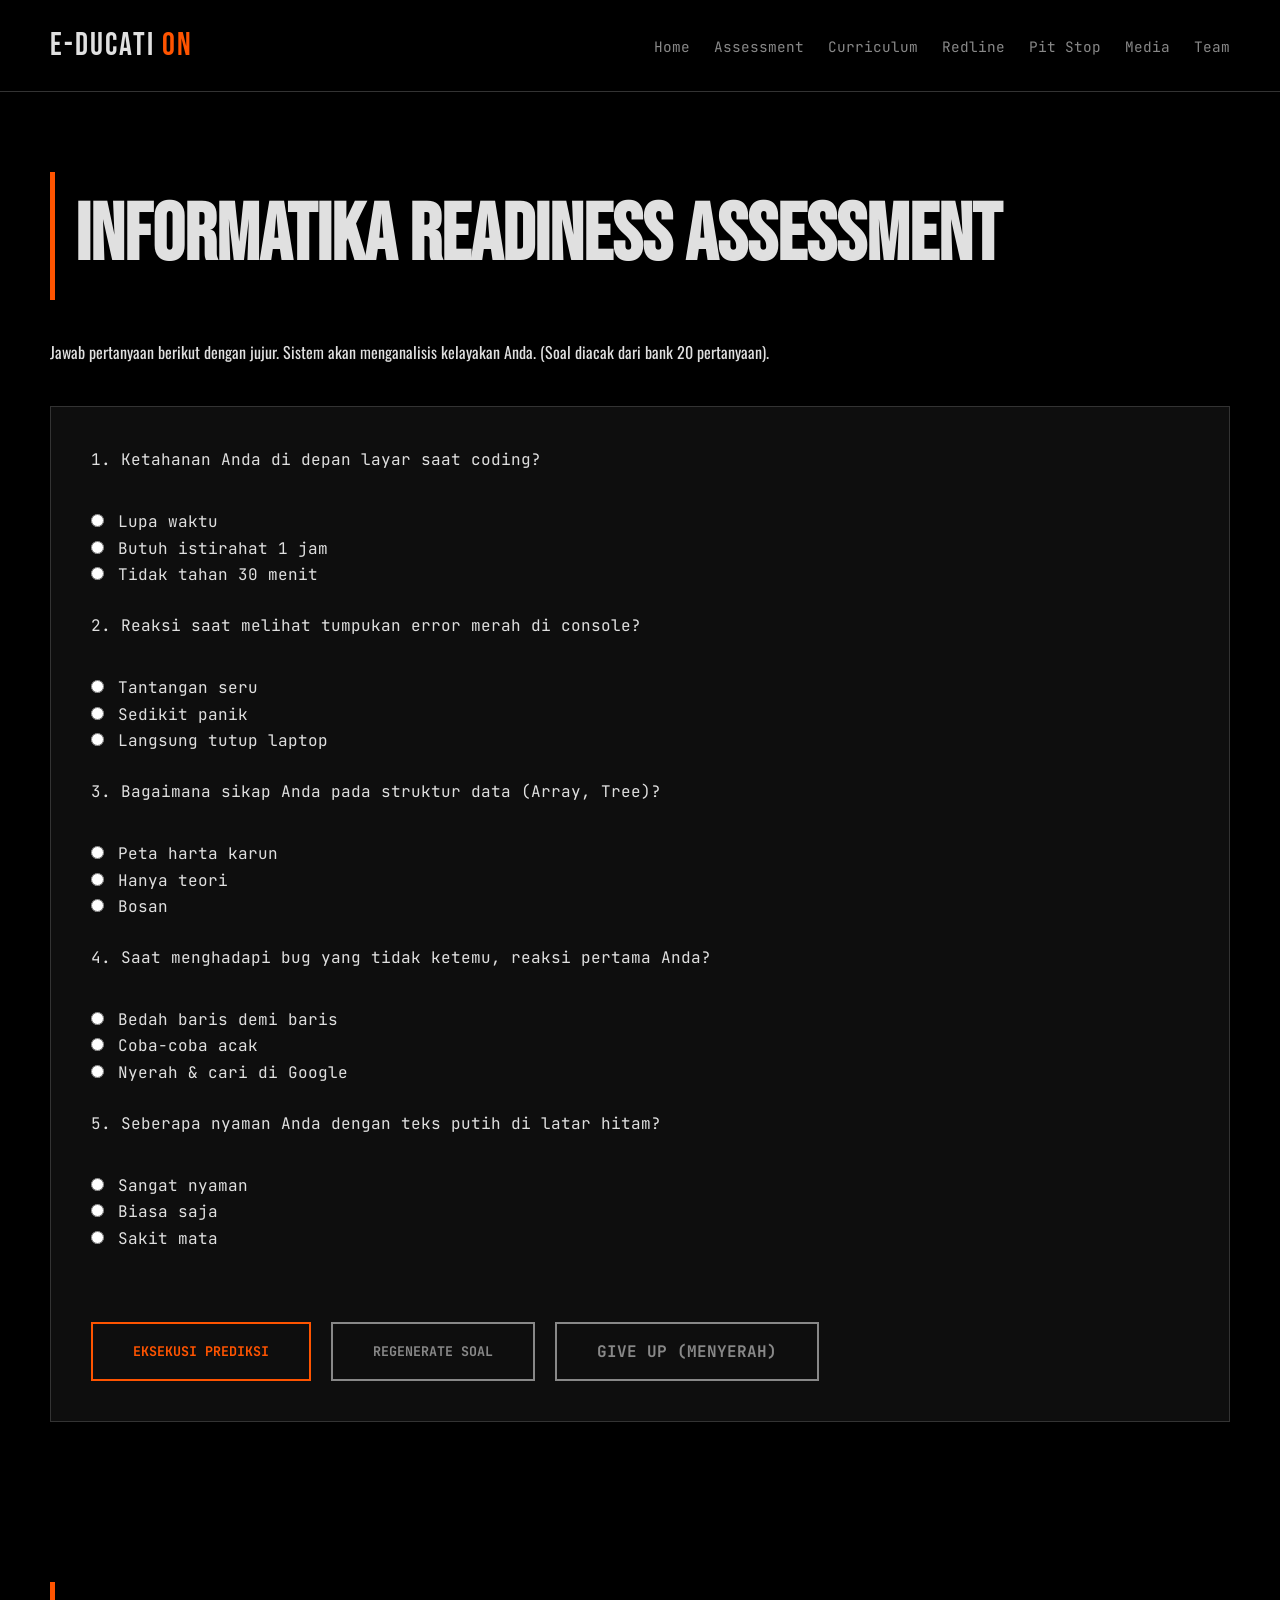
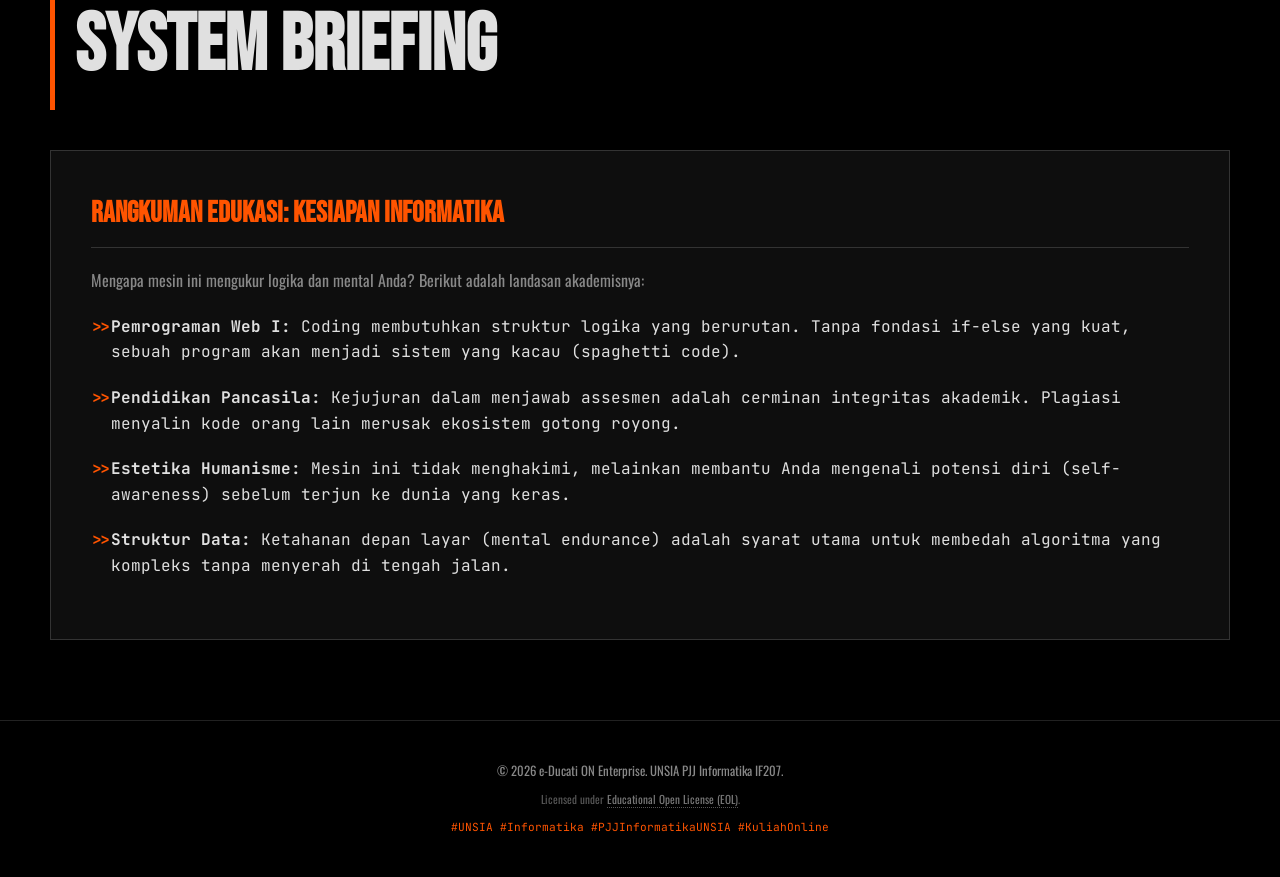
==== commit 890fcb10: "Final Release: Update Media Layout (Stacked) & Comprehensive README" ====
--- a/assessment.html
+++ b/assessment.html
@@ -7,6 +7,7 @@
     <link rel="stylesheet" href="assets/css/style.css">
 </head>
 <body>
+
     <nav class="navbar">
         <div class="logo">e-Ducati <span>ON</span></div>
         <div class="nav-links">
@@ -19,9 +20,11 @@
             <a href="contributor.html">Team</a>
         </div>
     </nav>
+
     <section class="container reveal">
         <h2 class="section-title">Informatika Readiness Assessment</h2>
         <p>Jawab pertanyaan berikut dengan jujur. Sistem akan menganalisis kelayakan Anda. (Soal diacak dari bank 20 pertanyaan).</p>
+
         <div class="cockpit-panel" style="margin-top: 40px;">
             <form id="assessmentForm">
                 <div id="questionContainer"></div>
@@ -38,11 +41,28 @@
             </div>
         </div>
     </section>
+
+    <!-- SYSTEM BRIEFING: EDUCATIONAL SUMMARY -->
+    <section class="container reveal">
+        <h2 class="section-title">System Briefing</h2>
+        <div class="cockpit-panel">
+            <h3 class="panel-title" style="font-size: 1.8rem; margin-bottom: 20px;">Rangkuman Edukasi: Kesiapan Informatika</h3>
+            <p style="color: var(--text-muted); margin-bottom: 20px;">Mengapa mesin ini mengukur logika dan mental Anda? Berikut adalah landasan akademisnya:</p>
+            <ul class="directives-list">
+                <li><strong>Pemrograman Web I:</strong> Coding membutuhkan struktur logika yang berurutan. Tanpa fondasi if-else yang kuat, sebuah program akan menjadi sistem yang kacau (spaghetti code).</li>
+                <li><strong>Pendidikan Pancasila:</strong> Kejujuran dalam menjawab assesmen adalah cerminan integritas akademik. Plagiasi menyalin kode orang lain merusak ekosistem gotong royong.</li>
+                <li><strong>Estetika Humanisme:</strong> Mesin ini tidak menghakimi, melainkan membantu Anda mengenali potensi diri (self-awareness) sebelum terjun ke dunia yang keras.</li>
+                <li><strong>Struktur Data:</strong> Ketahanan depan layar (mental endurance) adalah syarat utama untuk membedah algoritma yang kompleks tanpa menyerah di tengah jalan.</li>
+            </ul>
+        </div>
+    </section>
+
     <footer>
         <p>&copy; <span id="currentYear">2026</span> e-Ducati ON Enterprise. UNSIA PJJ Informatika IF207.</p>
         <div class="footer-license">Licensed under <a href="license.html">Educational Open License (EOL)</a>.</div>
         <div class="footer-hashtags">#UNSIA #Informatika #PJJInformatikaUNSIA #KuliahOnline</div>
     </footer>
+
     <script src="assets/js/data.js"></script>
     <script src="assets/js/app.js"></script>
 </body>
--- a/assets/css/style.css
+++ b/assets/css/style.css
@@ -191,14 +191,93 @@
 .social-links a { color: var(--text-silver); font-size: 1.1rem; transition: color 0.3s, transform 0.3s; }
 .social-links a:hover { color: var(--accent-orange); transform: translateY(-3px); }
 
-.media-grid { display: grid; grid-template-columns: 1fr 1fr; gap: 30px; }
-.media-panel { background: rgba(18, 18, 18, 0.8); border: 1px solid #333; padding: 20px; backdrop-filter: blur(10px); box-shadow: 0 20px 50px rgba(0,0,0,0.5); transition: border-color 0.3s; }
-.media-panel:hover { border-color: var(--accent-orange); }
-.media-title { font-family: var(--font-display); font-size: 1.8rem; color: var(--text-silver); margin-bottom: 15px; display: flex; align-items: center; gap: 10px; }
-.media-title::before { content: ""; display: inline-block; width: 10px; height: 10px; background: var(--accent-orange); border-radius: 50%; box-shadow: 0 0 10px var(--accent-orange); animation: pulse 2s infinite; }
+/* MEDIA HUB (STACKED LAYOUT & FULL COLOR) */
+.media-stack-grid {
+    display: grid;
+    grid-template-columns: 1fr; /* Layout vertikal (atas-bawah) */
+    gap: 30px;
+    margin-top: 40px;
+}
+.media-video-panel, .media-audio-panel {
+    background: rgba(18, 18, 18, 0.8);
+    border: 1px solid #333;
+    padding: 20px;
+    backdrop-filter: blur(10px);
+    transition: border-color 0.3s;
+    display: flex;
+    flex-direction: column;
+}
+.media-video-panel { 
+    box-shadow: 0 20px 50px rgba(0,0,0,0.8); 
+}
+.media-video-panel:hover, .media-audio-panel:hover {
+    border-color: var(--accent-orange);
+}
+.video-wrapper {
+    position: relative;
+    padding-bottom: 56.25%; 
+    height: 0;
+    overflow: hidden;
+    border: 1px solid #222;
+    background: #000;
+}
+.video-wrapper video, .video-wrapper iframe {
+    position: absolute;
+    top: 0; left: 0;
+    width: 100%; height: 100%;
+    /* Filter grayscale dihapus, video kini berwarna penuh */
+}
+.media-title {
+    font-family: var(--font-display);
+    font-size: 1.8rem;
+    color: var(--text-silver);
+    margin-bottom: 15px;
+    display: flex;
+    align-items: center;
+    gap: 10px;
+}
+.media-title::before {
+    content: "";
+    display: inline-block;
+    width: 10px; height: 10px;
+    background: var(--accent-orange);
+    border-radius: 50%;
+    box-shadow: 0 0 10px var(--accent-orange);
+    animation: pulse 2s infinite;
+}
 @keyframes pulse { 0% { opacity: 1; } 50% { opacity: 0.5; } 100% { opacity: 1; } }
-video, audio { width: 100%; outline: none; filter: contrast(1.1); }
-.gallery-grid { display: grid; grid-template-columns: repeat(auto-fit, minmax(200px, 1fr)); gap: 15px; margin-top: 40px; }
+
+/* Knowledge Base & Gallery */
+.library-grid {
+    display: grid;
+    grid-template-columns: repeat(auto-fit, minmax(300px, 1fr));
+    gap: 20px;
+    margin-top: 40px;
+}
+.library-card {
+    background: rgba(18, 18, 18, 0.8);
+    border: 1px solid #333;
+    padding: 25px;
+    text-decoration: none;
+    transition: border-color 0.3s, transform 0.3s;
+    display: flex;
+    flex-direction: column;
+}
+.library-card:hover {
+    border-color: var(--accent-orange);
+    transform: translateY(-5px);
+}
+.lib-category { font-family: var(--font-mono); color: var(--accent-orange); font-size: 0.8rem; text-transform: uppercase; margin-bottom: 10px; }
+.lib-title { font-family: var(--font-display); font-size: 1.5rem; color: var(--text-silver); margin-bottom: 5px; }
+.lib-author { font-family: var(--font-mono); color: var(--text-muted); font-size: 0.8rem; margin-bottom: 15px; }
+.lib-desc { font-family: var(--font-body); color: var(--text-silver); font-size: 0.9rem; }
+
+.gallery-grid {
+    display: grid;
+    grid-template-columns: repeat(auto-fit, minmax(200px, 1fr));
+    gap: 15px;
+    margin-top: 40px;
+}
 .gallery-item { position: relative; overflow: hidden; border: 1px solid #333; aspect-ratio: 1/1; }
 .gallery-item img { width: 100%; height: 100%; object-fit: cover; filter: grayscale(100%) contrast(120%); transition: all 0.5s ease; }
 .gallery-item:hover img { filter: grayscale(0%) contrast(100%); transform: scale(1.1); }
@@ -246,9 +325,9 @@
 footer .footer-license a:hover { color: var(--accent-orange); border-bottom: 1px solid var(--accent-orange); }
 footer .footer-hashtags { margin-top: 10px; color: var(--accent-orange); font-family: var(--font-mono); font-size: 0.7rem; }
 
-/* License Page */
 .license-content {
     white-space: pre-wrap; font-family: var(--font-mono); color: var(--text-silver);
     background: rgba(18, 18, 18, 0.8); border: 1px solid #333; padding: 40px;
     border-radius: 4px; line-height: 1.8; font-size: 0.9rem;
+    overflow: hidden; word-wrap: break-word;
 }
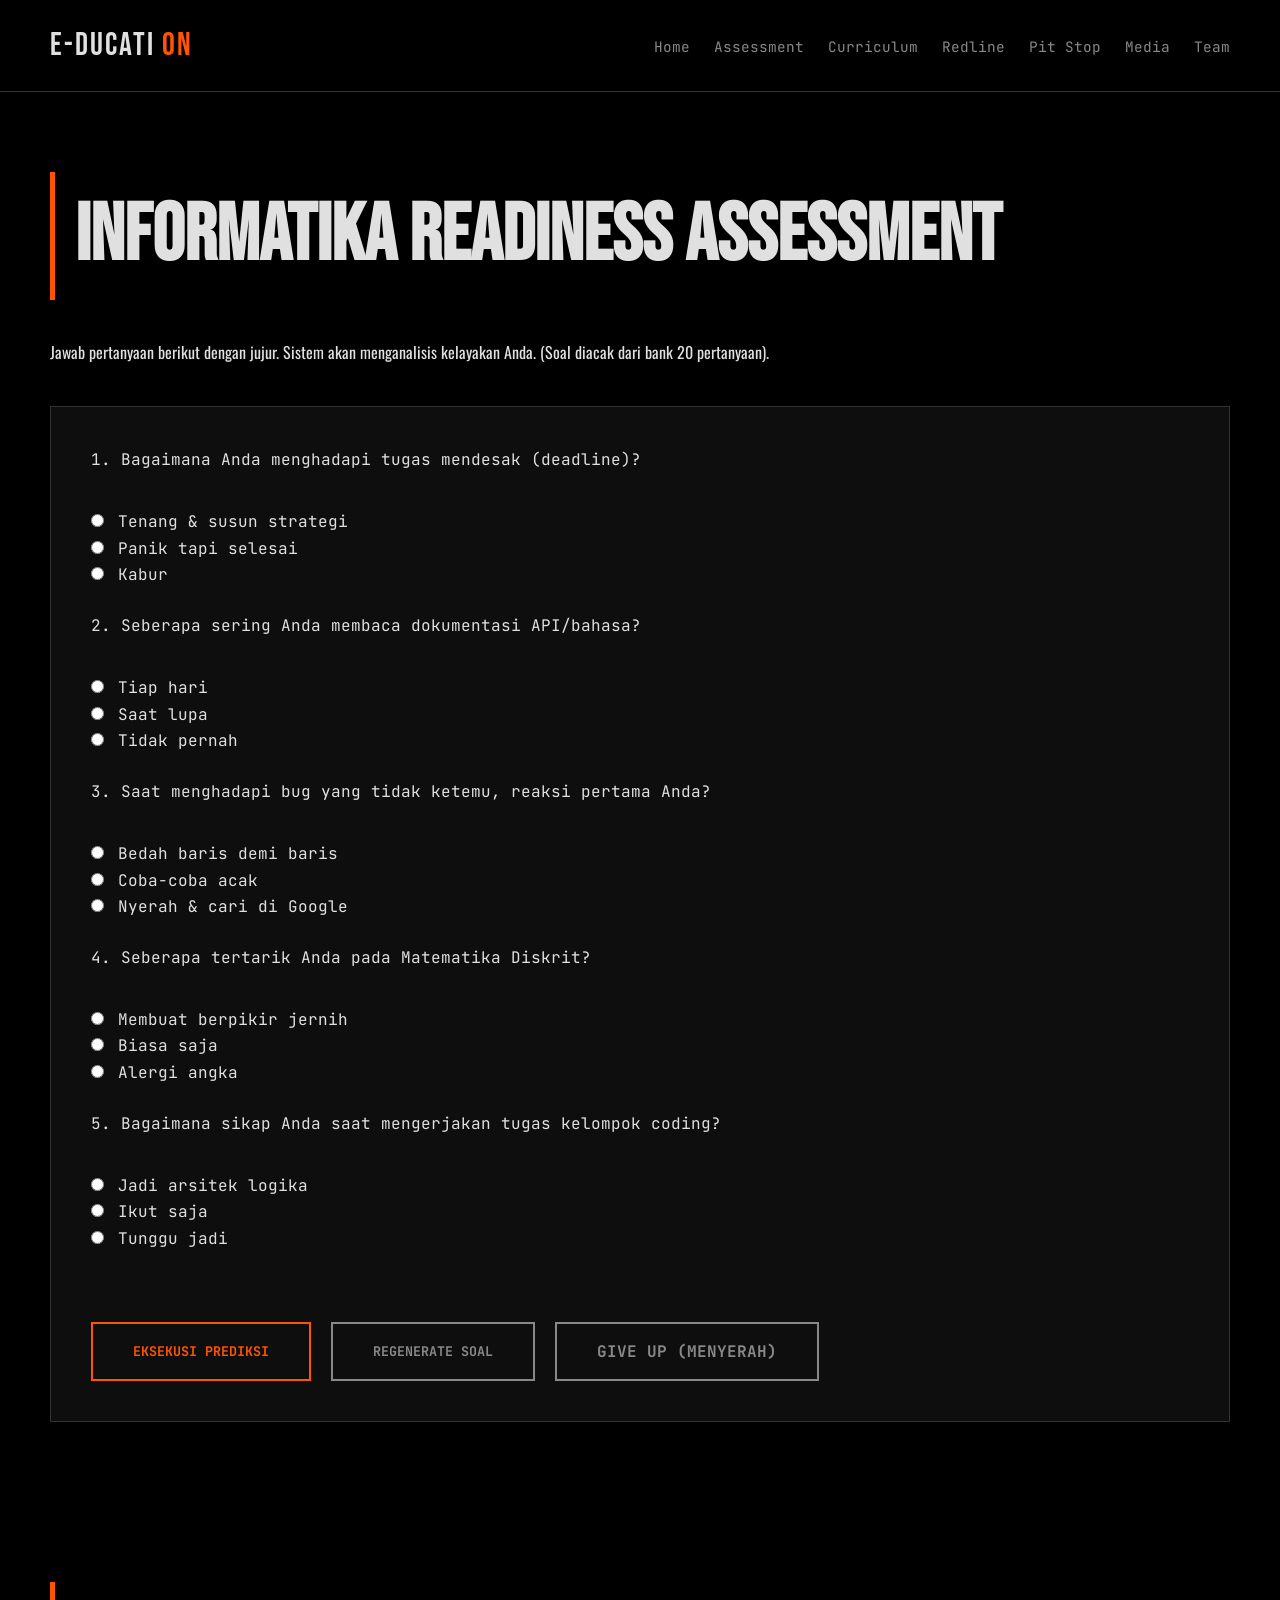
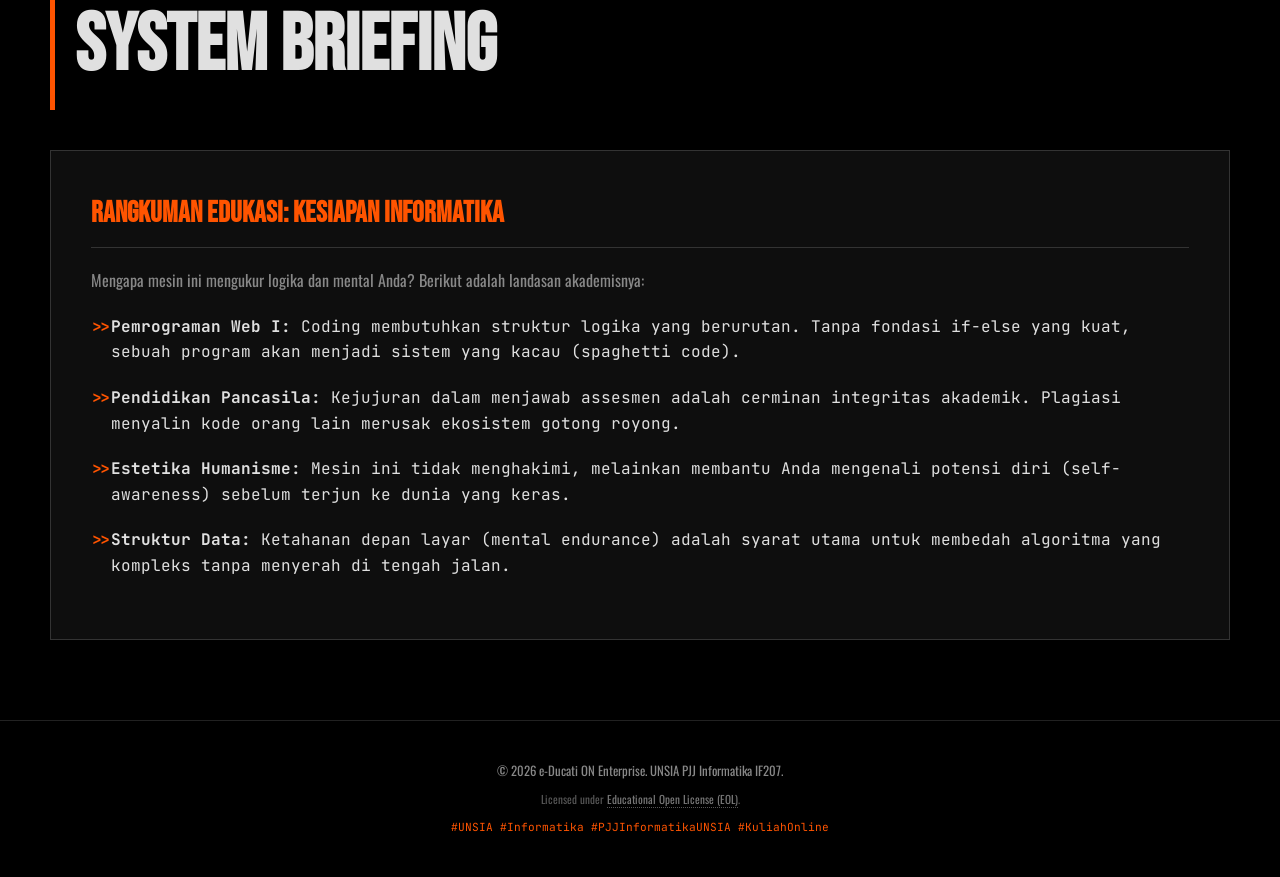
==== commit 1badc22b: "Feat: Add Mobile Responsive Design (Media Queries for Tablet & Mobile)" ====
--- a/assessment.html
+++ b/assessment.html
@@ -42,7 +42,6 @@
         </div>
     </section>
 
-    <!-- SYSTEM BRIEFING: EDUCATIONAL SUMMARY -->
     <section class="container reveal">
         <h2 class="section-title">System Briefing</h2>
         <div class="cockpit-panel">
--- a/assets/css/style.css
+++ b/assets/css/style.css
@@ -1,4 +1,3 @@
-/* ===== E-DUCATI ON V1.0 ENTERPRISE - STYLE.CSS (FULL) ===== */
 @import url('https://fonts.googleapis.com/css2?family=Bebas+Neue&family=Oswald:wght@300;400;600;700&family=JetBrains+Mono:wght@400;700&display=swap');
 
 :root {
@@ -191,10 +190,10 @@
 .social-links a { color: var(--text-silver); font-size: 1.1rem; transition: color 0.3s, transform 0.3s; }
 .social-links a:hover { color: var(--accent-orange); transform: translateY(-3px); }
 
-/* MEDIA HUB (STACKED LAYOUT & FULL COLOR) */
+/* MEDIA HUB (STACKED LAYOUT & DUAL AUDIO GRID) */
 .media-stack-grid {
-    display: grid;
-    grid-template-columns: 1fr; /* Layout vertikal (atas-bawah) */
+    display: flex;
+    flex-direction: column;
     gap: 30px;
     margin-top: 40px;
 }
@@ -225,7 +224,11 @@
     position: absolute;
     top: 0; left: 0;
     width: 100%; height: 100%;
-    /* Filter grayscale dihapus, video kini berwarna penuh */
+}
+.media-audio-grid {
+    display: grid;
+    grid-template-columns: 1fr 1fr;
+    gap: 30px;
 }
 .media-title {
     font-family: var(--font-display);
@@ -330,4 +333,83 @@
     background: rgba(18, 18, 18, 0.8); border: 1px solid #333; padding: 40px;
     border-radius: 4px; line-height: 1.8; font-size: 0.9rem;
     overflow: hidden; word-wrap: break-word;
+}
+
+@media (max-width: 768px) {
+    .navbar {
+        flex-direction: column;
+        gap: 15px;
+        padding: 15px 20px;
+    }
+    .nav-links a {
+        margin: 0 10px;
+    }
+    .container {
+        padding: 60px 20px;
+    }
+    .section-title {
+        font-size: 3rem;
+    }
+    .hero h1 {
+        font-size: 16vw;
+    }
+    .vision-grid, .media-cinema-grid, .media-audio-grid, .redline-grid {
+        grid-template-columns: 1fr !important;
+    }
+
+    .container div[style*="grid-template-columns: 2fr 1fr"],
+    .container div[style*="grid-template-columns: 1fr 1fr"] {
+        grid-template-columns: 1fr !important;
+        gap: 30px !important;
+    }
+    .gauge-track {
+        width: 150px;
+        height: 75px;
+    }
+    .gauge-needle {
+        height: 65px;
+    }
+    .bar-container {
+        height: 200px;
+    }
+}
+
+@media (max-width: 480px) {
+    .container {
+        padding: 40px 15px;
+    }
+    .section-title {
+        font-size: 2.5rem;
+        padding-left: 10px;
+    }
+    .hero {
+        padding: 60px 15px;
+    }
+    .hero h1 {
+        font-size: 18vw;
+    }
+    .hero-stats .stat-num {
+        font-size: 3rem;
+    }
+    .btn-primary, .btn-secondary {
+        width: 100%;
+        padding: 12px 20px;
+        font-size: 0.8rem;
+    }
+    .btn-group {
+        gap: 10px;
+    }
+    .flip-card {
+        width: 100%;
+        max-width: 280px;
+    }
+    .terminal-panel {
+        overflow-x: auto;
+    }
+    .code-box {
+        font-size: 0.8rem;
+    }
+    .humanist-section {
+        padding: 80px 15px;
+    }
 }
